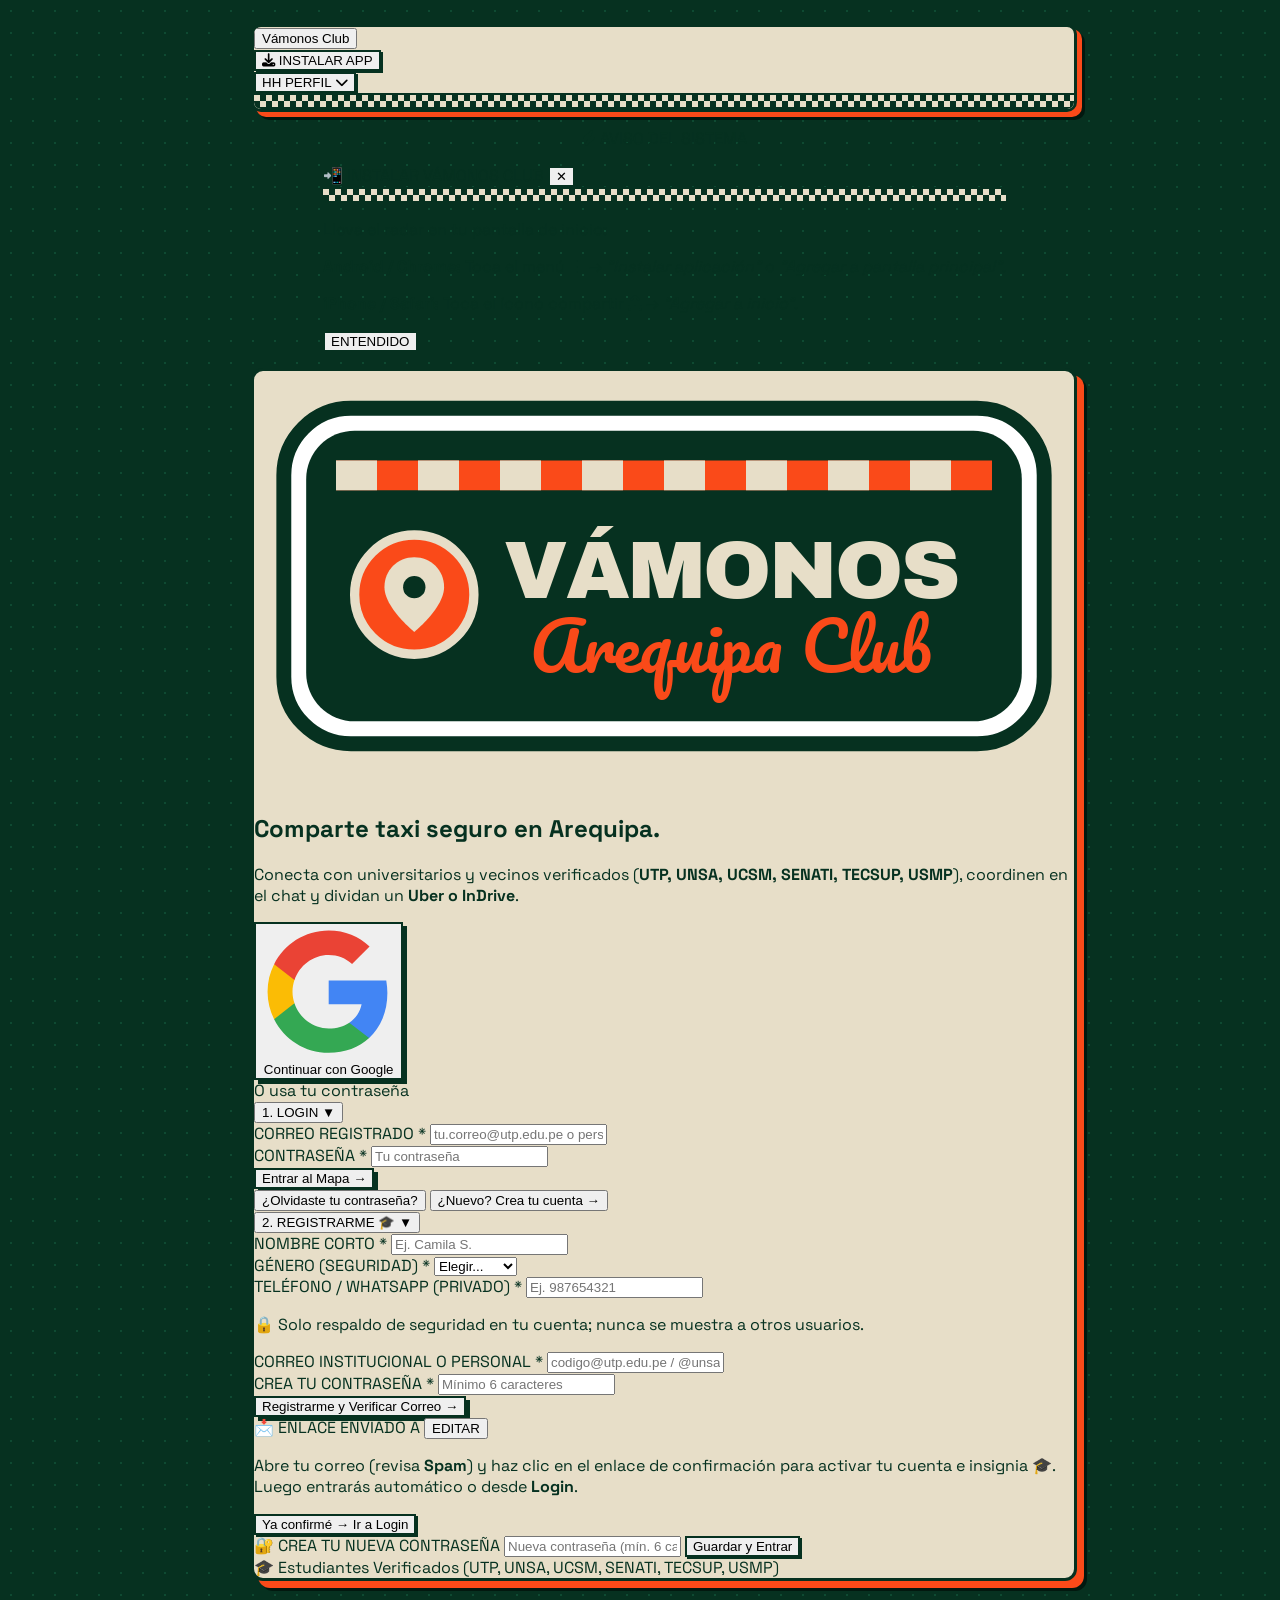
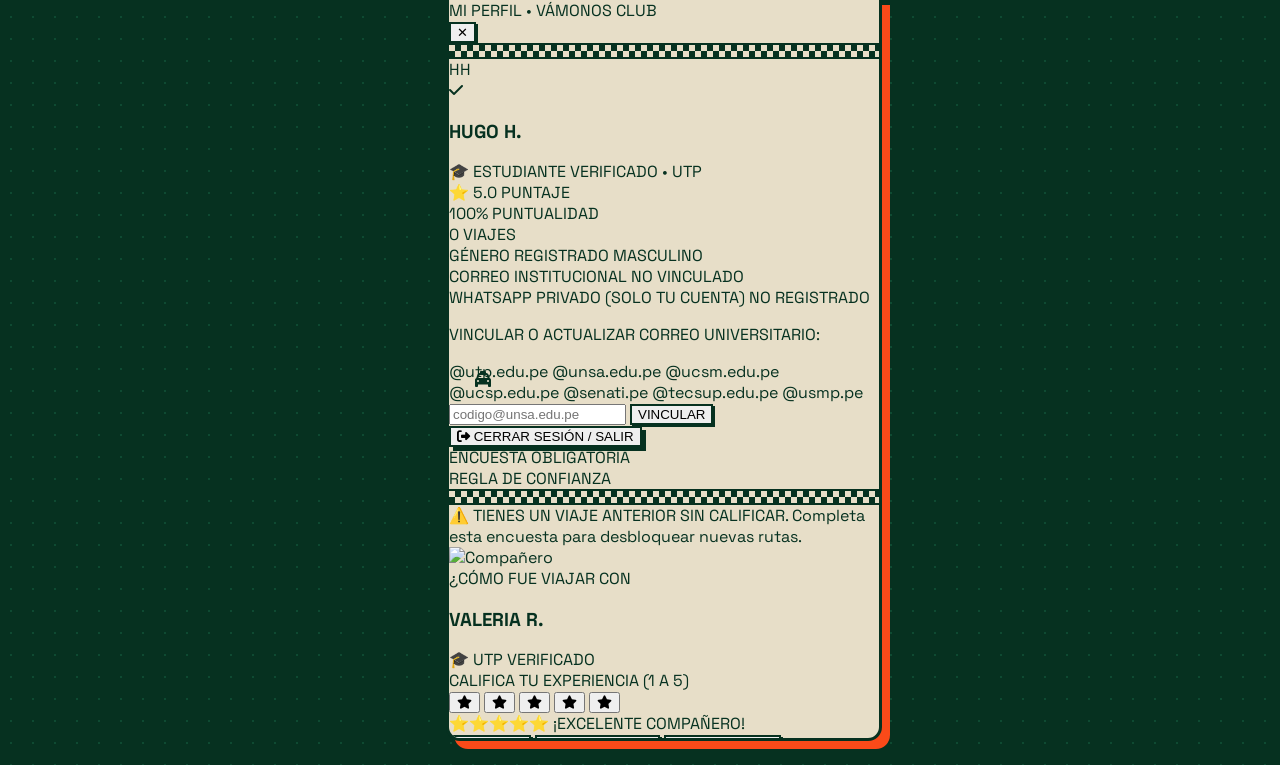
==== index.html @ 25b5f137 "Fix UI: Bloqueo de zoom/rebote en movil tras OAuth y ajuste responsivo a pantalla completa" ====
<!DOCTYPE html>
<html lang="es">

<head>
    <meta charset="UTF-8">
    <meta name="viewport" content="width=device-width, initial-scale=1.0, maximum-scale=1.0, user-scalable=no, shrink-to-fit=no, viewport-fit=cover">
    <meta name="theme-color" content="#063120">
    <meta name="description"
        content="Comparte taxi seguro en Arequipa con estudiantes y vecinos verificados. Sin comisiones.">
    <meta name="apple-mobile-web-app-capable" content="yes">
    <meta name="apple-mobile-web-app-status-bar-style" content="black-translucent">
    <meta name="apple-mobile-web-app-title" content="Vámonos Club">
    <title>VÁMONOS Club | Taxi Compartido en Arequipa</title>

    <link rel="manifest" href="./manifest.webmanifest">
    <link rel="icon" type="image/svg+xml" href="./assets/icons/favicon.svg">
    <link rel="apple-touch-icon" href="./assets/icons/apple-touch-icon.png">

    <!-- Tailwind CSS + Configuración SUPClub -->
    <script src="https://cdn.tailwindcss.com"></script>
    <script src="./src/config/tailwind.config.js"></script>

    <!-- Leaflet CSS & JS para Mapas Interactivos de Arequipa -->
    <link rel="stylesheet" href="https://unpkg.com/leaflet@1.9.4/dist/leaflet.css"
        integrity="sha256-p4NxAoJBhIIN+hmNHrzRCf9tD/miZyoHS5obTRR9BMY=" crossorigin="">
    <script src="https://unpkg.com/leaflet@1.9.4/dist/leaflet.js"
        integrity="sha256-20nQCchB9co0qIjJZRGuk2/Z9VM+kNiyxNV1lvTlZBo=" crossorigin=""></script>

    <!-- FontAwesome -->
    <link rel="stylesheet" href="https://cdnjs.cloudflare.com/ajax/libs/font-awesome/6.5.1/css/all.min.css">

    <!-- Google Fonts: Archivo Black (Display), Pacifico (Retro Script), Space Grotesk (Clean UI) -->
    <link rel="preconnect" href="https://fonts.googleapis.com">
    <link rel="preconnect" href="https://fonts.gstatic.com" crossorigin>
    <link
        href="https://fonts.googleapis.com/css2?family=Archivo+Black&family=Pacifico&family=Space+Grotesk:wght@500;600;700&display=swap"
        rel="stylesheet">

    <!-- Estilos Modulares SUPClub -->
    <link rel="stylesheet" href="./src/styles/main.css">
</head>

<body>

    <div class="workspace-wrapper">

        <!-- ===================================================================== -->
        <!-- BARRA SUPERIOR ESTILO VENTANA (3 PUNTOS + TÍTULO VÁMONOS CLUB)         -->
        <!-- ===================================================================== -->
        <header id="global-topbar" class="window-topbar shrink-0">
            <div class="topbar-inner px-3 py-2 sm:px-4 sm:py-2.5 flex items-center justify-between gap-2">
                <div class="flex items-center gap-2 sm:gap-3 shrink-0">
                    <div class="window-dots flex items-center gap-1 sm:gap-1.5" aria-hidden="true">
                        <span
                            class="w-3 h-3 sm:w-3.5 sm:h-3.5 rounded-full bg-sup-orange border-2 border-sup-green"></span>
                        <span
                            class="w-3 h-3 sm:w-3.5 sm:h-3.5 rounded-full bg-sup-yellow border-2 border-sup-green"></span>
                        <span
                            class="w-3 h-3 sm:w-3.5 sm:h-3.5 rounded-full bg-[#1E7A50] border-2 border-sup-green"></span>
                    </div>
                    <button type="button" id="topbar-brand-btn"
                        class="flex items-baseline gap-1 text-left focus:outline-none group" title="Volver al inicio">
                        <span
                            class="brand-wordmark font-display text-lg sm:text-2xl tracking-tight text-sup-green uppercase group-hover:text-sup-orange transition-colors">Vámonos</span>
                        <span
                            class="brand-script font-script text-base sm:text-xl text-sup-orange -rotate-3 transform inline-block">Club</span>
                    </button>
                </div>

                <div class="flex items-center gap-1.5 min-w-0">
                    <button type="button" id="btn-install-pwa"
                        class="hidden btn-brutal-sm bg-sup-yellow hover:bg-sup-orange hover:text-white text-sup-green px-2.5 py-1.5 rounded-full items-center gap-1 text-[10px] font-bold uppercase tracking-wider shrink-0">
                        <i class="fa-solid fa-download text-[10px]"></i>
                        <span>INSTALAR APP</span>
                    </button>

                    <div id="active-user-controls" class="hidden items-center justify-end min-w-0">
                        <button type="button" id="topbar-profile-btn"
                            class="btn-brutal-sm bg-white hover:bg-sup-orange hover:text-white px-3 py-1.5 rounded-full flex items-center gap-2 text-xs font-bold uppercase tracking-tight transition-colors group">
                            <span id="header-avatar-initials"
                                class="w-5 h-5 rounded-full bg-sup-green text-sup-cream group-hover:bg-white group-hover:text-sup-green text-[9px] font-display flex items-center justify-center shrink-0">
                                HH
                            </span>
                            <span class="tracking-wider">PERFIL</span>
                            <i class="fa-solid fa-chevron-down text-[9px] opacity-75"></i>
                        </button>
                    </div>
                </div>
            </div>
            <div class="checkerboard-strip"></div>
        </header>

        <!-- NOTIFICACIÓN TOAST GLOBAL -->
        <div id="toast-banner"
            class="hidden fixed top-5 left-1/2 -translate-x-1/2 z-[1400] bg-sup-green text-sup-cream border-2 border-sup-orange shadow-hard-orange px-4 py-2.5 rounded-md flex items-center gap-2.5 text-xs font-bold uppercase tracking-wide max-w-[92vw]">
            <i id="toast-icon" class="fa-solid fa-bolt text-sup-orange text-sm"></i>
            <span id="toast-message">AVISO DEL SISTEMA</span>
        </div>

        <!-- MODAL DE INSTALACIÓN PWA MANUAL (iOS / NAVEGADORES SIN PROMPT) -->
        <div id="pwa-install-modal"
            class="hidden fixed inset-0 z-[1300] bg-sup-green/80 backdrop-blur-[2px] flex items-center justify-center p-4">
            <div
                class="bg-sup-cream border-[3px] border-sup-green shadow-hard-lg w-full max-w-sm rounded-xl overflow-hidden animate-pop">
                <div class="px-4 py-2.5 bg-sup-cream flex items-center justify-between">
                    <span class="font-display text-xs uppercase text-sup-green">📲 INSTALAR VÁMONOS CLUB</span>
                    <button type="button" data-action="close-pwa-modal"
                        class="btn-brutal-sm bg-white text-sup-green w-7 h-7 rounded-md font-bold text-xs flex items-center justify-center">✕</button>
                </div>
                <div class="checkerboard-strip"></div>
                <div class="p-4 space-y-2.5 text-xs font-medium text-sup-green">
                    <p class="font-bold uppercase text-[11px]">Lleva el radar en tu pantalla de inicio:</p>
                    <div class="bg-white border-2 border-sup-green rounded-md p-2.5 space-y-1">
                        <p><strong>Android / Chrome:</strong> Toca el menú ⋮ → <em>"Instalar aplicación"</em> o
                            <em>"Agregar a pantalla principal"</em>.
                        </p>
                        <p><strong>iPhone / Safari:</strong> Toca el ícono compartir <i
                                class="fa-solid fa-arrow-up-from-bracket"></i> → <em>"Agregar a inicio"</em>.</p>
                    </div>
                    <button type="button" data-action="close-pwa-modal"
                        class="btn-brutal w-full bg-sup-orange text-white font-display text-xs uppercase py-2.5 rounded-md">ENTENDIDO</button>
                </div>
            </div>
        </div>

        <!-- ===================================================================== -->
        <!-- PANTALLA 0: LANDING PAGE CENTRAL                                      -->
        <!-- ===================================================================== -->
        <section id="screen-0"
            class="landing-shell px-4 py-4 sm:px-8 sm:py-6 flex flex-col items-center text-center animate-pop">

            <div class="my-2 sm:my-3 relative group select-none flex justify-center">
                <svg viewBox="0 0 220 112"
                    class="w-56 sm:w-72 md:w-80 max-w-[92vw] h-auto drop-shadow-[5px_5px_0px_#063120] sm:drop-shadow-[7px_7px_0px_#063120] transform -rotate-1 group-hover:rotate-0 transition-transform duration-200"
                    aria-label="Logo Vámonos Club Arequipa">
                    <rect x="8" y="10" width="204" height="90" rx="18" fill="#FFFFFF" stroke="#063120"
                        stroke-width="4" />
                    <rect x="14" y="16" width="192" height="78" rx="13" fill="#063120" />
                    <path d="M22 24 H198 V32 H22 Z" fill="#FA4A19" />
                    <rect x="22" y="24" width="11" height="8" fill="#E7DEC8" />
                    <rect x="44" y="24" width="11" height="8" fill="#E7DEC8" />
                    <rect x="66" y="24" width="11" height="8" fill="#E7DEC8" />
                    <rect x="88" y="24" width="11" height="8" fill="#E7DEC8" />
                    <rect x="110" y="24" width="11" height="8" fill="#E7DEC8" />
                    <rect x="132" y="24" width="11" height="8" fill="#E7DEC8" />
                    <rect x="154" y="24" width="11" height="8" fill="#E7DEC8" />
                    <rect x="176" y="24" width="11" height="8" fill="#E7DEC8" />
                    <circle cx="43" cy="60" r="16" fill="#FA4A19" stroke="#E7DEC8" stroke-width="2.5" />
                    <path
                        d="M43 50 C38.5 50 35 53.5 35 58 C35 63.5 43 70 43 70 C43 70 51 63.5 51 58 C51 53.5 47.5 50 43 50 Z"
                        fill="#E7DEC8" />
                    <circle cx="43" cy="58" r="3" fill="#063120" />
                    <text x="128" y="61" text-anchor="middle" fill="#E7DEC8" font-family="'Archivo Black', sans-serif"
                        font-size="22" letter-spacing="-0.5">VÁMONOS</text>
                    <text x="128" y="81" text-anchor="middle" fill="#FA4A19" font-family="'Pacifico', cursive"
                        font-size="18">Arequipa Club</text>
                </svg>
            </div>

            <div class="max-w-xl mx-auto my-1 text-center">
                <h1
                    class="font-display text-2xl sm:text-4xl md:text-[2.5rem] text-sup-green leading-[1.08] tracking-tight text-center">
                    Comparte taxi seguro en <span class="text-sup-orange">Arequipa.</span>
                </h1>

                <p
                    class="text-[11px] sm:text-xs font-medium text-sup-green/85 max-w-md mx-auto mt-1 sm:mt-1.5 leading-snug text-center">
                    Conecta con universitarios y vecinos verificados (<strong>UTP, UNSA, UCSM, SENATI, TECSUP,
                        USMP</strong>), coordinen en el chat y dividan un <strong>Uber o InDrive</strong>.
                </p>
            </div>

            <div class="w-full max-w-md mt-2.5 sm:mt-3.5 space-y-2.5">
                <!-- BOTÓN PRINCIPAL: CONTINUAR CON GOOGLE O CORREO INSTITUCIONAL -->
                <button type="button" id="google-auth-btn"
                    class="btn-brutal w-full bg-white hover:bg-sup-creamDark text-sup-green font-display text-xs sm:text-sm uppercase tracking-wide py-3 px-4 rounded-2xl flex items-center justify-center gap-2.5 transition-colors shadow-hard border-2 border-sup-green">
                    <svg class="w-4 h-4 shrink-0" viewBox="0 0 24 24" aria-hidden="true">
                        <path fill="#4285F4"
                            d="M22.56 12.25c0-.78-.07-1.53-.2-2.25H12v4.26h5.92c-.26 1.37-1.04 2.53-2.21 3.31v2.77h3.57c2.08-1.92 3.28-4.74 3.28-8.09z" />
                        <path fill="#34A853"
                            d="M12 23c2.97 0 5.46-.98 7.28-2.66l-3.57-2.77c-.98.66-2.23 1.06-3.71 1.06-2.86 0-5.29-1.93-6.16-4.53H2.18v2.84C3.99 20.53 7.7 23 12 23z" />
                        <path fill="#FBBC05"
                            d="M5.84 14.09c-.22-.66-.35-1.36-.35-2.09s.13-1.43.35-2.09V7.06H2.18C1.43 8.55 1 10.22 1 12s.43 3.45 1.18 4.94l2.85-2.22.81-.63z" />
                        <path fill="#EA4335"
                            d="M12 5.38c1.62 0 3.06.56 4.21 1.64l3.15-3.15C17.45 2.09 14.97 1 12 1 7.7 1 3.99 3.47 2.18 7.06l3.66 2.84c.87-2.6 3.3-4.52 6.16-4.52z" />
                    </svg>
                    <span>Continuar con Google</span>
                </button>

                <div class="relative flex items-center justify-center my-1 select-none">
                    <div class="border-t-2 border-sup-green/20 w-full"></div>
                    <span
                        class="bg-sup-cream px-2 text-[10px] font-bold text-sup-green/70 uppercase tracking-widest shrink-0">O
                        usa tu contraseña</span>
                    <div class="border-t-2 border-sup-green/20 w-full"></div>
                </div>

                <!-- ACORDEÓN ITEM 1: LOGIN -->
                <div
                    class="w-full border-2 border-sup-green rounded-2xl bg-white shadow-hard-sm overflow-hidden transition-all text-left">
                    <button type="button" id="tab-login-btn"
                        class="w-full bg-sup-green hover:bg-[#0a462e] text-white font-display text-xs sm:text-sm uppercase tracking-wider py-3 px-5 relative flex items-center justify-center transition-colors">
                        <span class="font-display font-bold tracking-wide">1. LOGIN</span>
                        <span id="login-chevron"
                            class="absolute right-4 text-xs font-black text-white transition-transform duration-200">▼</span>
                    </button>
                    <!-- FORMULARIO LOGIN -->
                    <form id="auth-login-box"
                        class="hidden border-t-2 border-sup-green bg-sup-cream/30 p-3 sm:p-3.5 text-left space-y-2 animate-pop"
                        novalidate>
                        <div>
                            <label for="login-email"
                                class="block text-[9px] font-bold uppercase tracking-wider text-sup-green mb-0.5">CORREO
                                REGISTRADO *</label>
                            <input type="email" id="login-email" autocomplete="email"
                                placeholder="tu.correo@utp.edu.pe o personal"
                                class="w-full bg-white border-2 border-sup-green rounded-lg px-3 py-1.5 text-xs font-bold text-sup-green placeholder-sup-green/45 focus:outline-none focus:ring-2 focus:ring-sup-orange">
                            <div id="login-domain-feedback" class="hidden mt-1"></div>
                        </div>
                        <div>
                            <label for="login-password"
                                class="block text-[9px] font-bold uppercase tracking-wider text-sup-green mb-0.5">CONTRASEÑA
                                *</label>
                            <input type="password" id="login-password" autocomplete="current-password"
                                placeholder="Tu contraseña"
                                class="w-full bg-white border-2 border-sup-green rounded-lg px-3 py-1.5 text-xs font-bold text-sup-green placeholder-sup-green/45 focus:outline-none focus:ring-2 focus:ring-sup-orange">
                        </div>
                        <button type="submit" id="login-submit-btn"
                            class="btn-brutal w-full bg-sup-orange hover:bg-sup-orangeHover text-white font-display text-xs sm:text-sm uppercase tracking-wide py-2.5 px-4 rounded-full flex items-center justify-center gap-1.5">
                            <span>Entrar al Mapa</span>
                            <span>→</span>
                        </button>
                        <div class="flex items-center justify-between pt-0.5 text-[10px] font-bold">
                            <button type="button" id="forgot-password-btn"
                                class="text-sup-green/75 hover:text-sup-orange underline">¿Olvidaste tu
                                contraseña?</button>
                            <button type="button" id="switch-to-register-btn"
                                class="text-sup-green hover:text-sup-orange underline">¿Nuevo? Crea tu cuenta →</button>
                        </div>
                    </form>
                </div>

                <!-- ACORDEÓN ITEM 2: REGISTRO -->
                <div
                    class="w-full border-2 border-sup-green rounded-2xl bg-white shadow-hard-sm overflow-hidden transition-all text-left">
                    <button type="button" id="tab-register-btn"
                        class="w-full bg-white hover:bg-sup-creamDark text-sup-green font-display text-xs sm:text-sm uppercase tracking-wider py-3 px-5 relative flex items-center justify-center transition-colors">
                        <span class="font-display font-bold tracking-wide">2. REGISTRARME 🎓</span>
                        <span id="register-chevron"
                            class="absolute right-4 text-xs font-black text-sup-green transition-transform duration-200">▼</span>
                    </button>
                    <!-- FORMULARIO REGISTRO -->
                    <form id="auth-register-box"
                        class="hidden border-t-2 border-sup-green bg-sup-cream/30 p-3 sm:p-3.5 text-left space-y-2 animate-pop"
                        novalidate>
                        <div class="grid grid-cols-1 sm:grid-cols-2 gap-2">
                            <div>
                                <label for="reg-name"
                                    class="block text-[9px] font-bold uppercase tracking-wider text-sup-green mb-0.5">NOMBRE
                                    CORTO *</label>
                                <input type="text" id="reg-name" autocomplete="name" placeholder="Ej. Camila S."
                                    class="w-full bg-white border-2 border-sup-green rounded-lg px-2.5 py-1.5 text-xs font-bold text-sup-green focus:outline-none">
                            </div>
                            <div>
                                <label for="reg-gender"
                                    class="block text-[9px] font-bold uppercase tracking-wider text-sup-green mb-0.5">GÉNERO
                                    (SEGURIDAD) *</label>
                                <select id="reg-gender"
                                    class="w-full bg-white border-2 border-sup-green rounded-lg px-2 py-1.5 text-xs font-bold text-sup-green focus:outline-none">
                                    <option value="" selected disabled>Elegir...</option>
                                    <option value="F">Femenino</option>
                                    <option value="M">Masculino</option>
                                </select>
                            </div>
                        </div>
                        <div>
                            <label for="reg-phone"
                                class="block text-[9px] font-bold uppercase tracking-wider text-sup-green mb-0.5">TELÉFONO
                                /
                                WHATSAPP (PRIVADO) *</label>
                            <input type="tel" id="reg-phone" inputmode="numeric" maxlength="12" autocomplete="tel"
                                placeholder="Ej. 987654321"
                                class="w-full bg-white border-2 border-sup-green rounded-lg px-2.5 py-1.5 text-xs font-bold text-sup-green focus:outline-none">
                            <p class="text-[9px] font-medium text-sup-green/70 mt-0.5">🔒 Solo respaldo de seguridad en
                                tu
                                cuenta; nunca se muestra a otros usuarios.</p>
                        </div>
                        <div>
                            <label for="reg-email"
                                class="block text-[9px] font-bold uppercase tracking-wider text-sup-green mb-0.5">CORREO
                                INSTITUCIONAL O PERSONAL *</label>
                            <input type="email" id="reg-email" autocomplete="email"
                                placeholder="codigo@utp.edu.pe / @unsa.edu.pe / @senati.pe..."
                                class="w-full bg-white border-2 border-sup-green rounded-lg px-2.5 py-1.5 text-xs font-bold text-sup-green focus:outline-none">
                            <div id="reg-domain-feedback" class="hidden mt-1"></div>
                        </div>
                        <div>
                            <label for="reg-password"
                                class="block text-[9px] font-bold uppercase tracking-wider text-sup-green mb-0.5">CREA
                                TU
                                CONTRASEÑA *</label>
                            <input type="password" id="reg-password" minlength="6" autocomplete="new-password"
                                placeholder="Mínimo 6 caracteres"
                                class="w-full bg-white border-2 border-sup-green rounded-lg px-2.5 py-1.5 text-xs font-bold text-sup-green focus:outline-none">
                        </div>
                        <button type="submit" id="register-submit-btn"
                            class="btn-brutal w-full bg-sup-orange hover:bg-sup-orangeHover text-white font-display text-xs sm:text-sm uppercase tracking-wide py-2.5 px-4 rounded-full flex items-center justify-center gap-1.5">
                            <span>Registrarme y Verificar Correo</span>
                            <span>→</span>
                        </button>
                    </form>
                </div>

                <!-- PASO 2: CONFIRMACIÓN POR ENLACE AL CORREO -->
                <div id="email-confirmation-box"
                    class="hidden bg-white border-2 border-sup-green shadow-hard-sm rounded-2xl p-3.5 text-left space-y-2 animate-pop">
                    <div class="flex items-center justify-between gap-2">
                        <span class="text-[10px] font-bold uppercase text-sup-green">📩 ENLACE ENVIADO A <span
                                id="confirm-target-email" class="text-sup-orange"></span></span>
                        <button type="button" id="change-email-btn"
                            class="text-[10px] font-bold uppercase underline text-sup-green/75 hover:text-sup-orange">EDITAR</button>
                    </div>
                    <p class="text-[11px] font-semibold text-sup-green/85 leading-snug">
                        Abre tu correo (revisa <strong>Spam</strong>) y haz clic en el enlace de confirmación para
                        activar tu cuenta e insignia 🎓. Luego entrarás automático o desde <strong>Login</strong>.
                    </p>
                    <button type="button" id="back-to-login-btn"
                        class="btn-brutal-sm w-full bg-sup-green hover:bg-sup-greenLight text-sup-cream font-display text-xs uppercase py-2 rounded-lg">
                        Ya confirmé → Ir a Login
                    </button>
                </div>

                <!-- RECUPERACIÓN DE CONTRASEÑA (TRAS HACER CLIC EN ENLACE DEL CORREO) -->
                <form id="password-recovery-box"
                    class="hidden bg-white border-2 border-sup-green shadow-hard-sm rounded-2xl p-3.5 text-left space-y-2 animate-pop"
                    novalidate>
                    <span class="block text-[10px] font-bold uppercase text-sup-green">🔐 CREA TU NUEVA
                        CONTRASEÑA</span>
                    <input type="password" id="new-password-input" minlength="6" autocomplete="new-password"
                        placeholder="Nueva contraseña (mín. 6 caracteres)"
                        class="w-full bg-sup-cream border-2 border-sup-green rounded-lg px-3 py-1.5 text-xs font-bold text-sup-green focus:outline-none focus:bg-white">
                    <button type="submit" id="save-new-password-btn"
                        class="btn-brutal-sm w-full bg-sup-orange hover:bg-sup-orangeHover text-white font-display text-xs uppercase py-2 rounded-lg">
                        Guardar y Entrar
                    </button>
                </form>
            </div>

            <!-- BANNER DINÁMICO DE FRASES EN MOVIMIENTO (DERECHA A IZQUIERDA CON PAUSA DE 3s) -->
            <div class="w-full max-w-xl border-t-2 border-sup-green/20 mt-4 pt-3">
                <div id="landing-phrase-banner"
                    class="w-full bg-white border-2 border-sup-green shadow-hard-sm rounded-xl sm:rounded-2xl py-2.5 px-4 overflow-hidden relative min-h-[46px] flex items-center justify-center">
                    <div id="phrase-slide-container"
                        class="w-full flex items-center justify-center text-center transition-all duration-500 ease-in-out transform">
                        <span
                            class="flex items-center justify-center gap-2 text-[11px] sm:text-xs font-bold text-sup-green leading-snug">
                            <span
                                class="w-2.5 h-2.5 rounded-full bg-sup-orange border border-sup-green shrink-0"></span>
                            <span>🎓 Estudiantes Verificados (UTP, UNSA, UCSM, SENATI, TECSUP, USMP)</span>
                        </span>
                    </div>
                </div>
                <!-- Puntos indicadores de rotación -->
                <div id="banner-dots" class="flex justify-center items-center gap-1.5 mt-2">
                    <span
                        class="w-2 h-2 rounded-full border border-sup-green bg-sup-orange transition-all duration-300"></span>
                    <span
                        class="w-2 h-2 rounded-full border border-sup-green bg-sup-creamDark transition-all duration-300"></span>
                    <span
                        class="w-2 h-2 rounded-full border border-sup-green bg-sup-creamDark transition-all duration-300"></span>
                </div>
            </div>
        </section>

        <!-- ===================================================================== -->
        <!-- CONTENEDOR DE LA APLICACIÓN INTERACTIVA (PANTALLAS 1 A 4)             -->
        <!-- ===================================================================== -->
        <div class="app-shell hidden" id="app-container">

            <!-- MODAL 1: PERFIL -->
            <div id="profile-modal"
                class="hidden absolute inset-0 z-[1200] bg-sup-green/80 backdrop-blur-[2px] flex items-center justify-center p-3.5 sm:p-4">
                <div
                    class="bg-sup-cream border-[3px] border-sup-green shadow-hard-lg w-full max-w-sm rounded-xl overflow-hidden animate-pop">
                    <div class="px-4 py-2.5 bg-sup-cream flex items-center justify-between">
                        <div class="flex items-center gap-2">
                            <span class="w-2.5 h-2.5 rounded-full bg-sup-orange border border-sup-green"></span>
                            <span class="font-display text-xs uppercase tracking-wider text-sup-green">MI PERFIL •
                                VÁMONOS CLUB</span>
                        </div>
                        <button type="button" id="close-profile-modal-btn"
                            class="btn-brutal-sm bg-white hover:bg-sup-orange hover:text-white text-sup-green w-7 h-7 rounded-md font-bold text-xs flex items-center justify-center"
                            aria-label="Cerrar perfil">✕</button>
                    </div>
                    <div class="checkerboard-strip"></div>

                    <div class="p-4 space-y-3.5 max-h-[75dvh] overflow-y-auto no-scrollbar">
                        <div
                            class="bg-sup-green text-sup-cream p-3.5 rounded-lg border-2 border-sup-green shadow-hard-sm space-y-3">
                            <div class="flex items-center gap-3">
                                <div class="relative shrink-0">
                                    <div id="modal-avatar-initials"
                                        class="w-12 h-12 rounded-lg bg-sup-orange text-white font-display text-lg flex items-center justify-center border-2 border-sup-cream">
                                        HH
                                    </div>
                                    <span
                                        class="absolute -bottom-1 -right-1 w-5 h-5 rounded-full bg-[#1E7A50] text-white border-2 border-sup-green flex items-center justify-center text-[9px]"
                                        title="Identidad Verificada">
                                        <i class="fa-solid fa-check"></i>
                                    </span>
                                </div>
                                <div class="min-w-0 flex-1">
                                    <h3 id="modal-user-name"
                                        class="font-display text-base uppercase text-white truncate">HUGO H.</h3>
                                    <span id="modal-user-badge"
                                        class="inline-block bg-sup-cream text-sup-green text-[10px] font-bold uppercase px-2 py-0.5 rounded-sm mt-1">
                                        🎓 ESTUDIANTE VERIFICADO • UTP
                                    </span>
                                </div>
                            </div>

                            <div class="grid grid-cols-3 gap-2 pt-2.5 border-t border-sup-cream/20 text-center">
                                <div>
                                    <span id="modal-stat-rating" class="block font-display text-sm text-sup-orange">⭐
                                        5.0</span>
                                    <span class="text-[9px] font-bold uppercase text-sup-cream/80">PUNTAJE</span>
                                </div>
                                <div>
                                    <span id="modal-stat-punctuality"
                                        class="block font-display text-sm text-white">100%</span>
                                    <span class="text-[9px] font-bold uppercase text-sup-cream/80">PUNTUALIDAD</span>
                                </div>
                                <div>
                                    <span id="modal-stat-trips" class="block font-display text-sm text-white">0</span>
                                    <span class="text-[9px] font-bold uppercase text-sup-cream/80">VIAJES</span>
                                </div>
                            </div>
                        </div>

                        <div class="grid grid-cols-2 gap-2">
                            <div class="bg-white border-2 border-sup-green rounded-md p-2.5">
                                <span
                                    class="block text-[9px] font-bold uppercase tracking-wider text-sup-green/65">GÉNERO
                                    REGISTRADO</span>
                                <span id="modal-user-gender"
                                    class="block text-xs font-bold uppercase text-sup-green mt-0.5">MASCULINO</span>
                            </div>
                            <div class="bg-white border-2 border-sup-green rounded-md p-2.5 min-w-0">
                                <span
                                    class="block text-[9px] font-bold uppercase tracking-wider text-sup-green/65">CORREO
                                    INSTITUCIONAL</span>
                                <span id="modal-user-email"
                                    class="block text-xs font-bold text-sup-green truncate mt-0.5">NO VINCULADO</span>
                            </div>
                        </div>

                        <div
                            class="bg-white border-2 border-sup-green rounded-md p-2.5 flex items-center justify-between gap-2">
                            <span class="text-[9px] font-bold uppercase tracking-wider text-sup-green/65">WHATSAPP
                                PRIVADO (SOLO TU CUENTA)</span>
                            <span id="modal-user-phone" class="text-xs font-bold text-sup-green">NO REGISTRADO</span>
                        </div>

                        <div class="bg-white border-2 border-sup-green p-3 rounded-md space-y-2">
                            <p class="text-[10px] font-bold uppercase tracking-wide text-sup-green">VINCULAR O
                                ACTUALIZAR CORREO UNIVERSITARIO:</p>
                            <div class="flex flex-wrap gap-1">
                                <span
                                    class="text-[9px] font-bold bg-sup-cream border border-sup-green px-1.5 py-0.5 rounded-[2px]">@utp.edu.pe</span>
                                <span
                                    class="text-[9px] font-bold bg-sup-cream border border-sup-green px-1.5 py-0.5 rounded-[2px]">@unsa.edu.pe</span>
                                <span
                                    class="text-[9px] font-bold bg-sup-cream border border-sup-green px-1.5 py-0.5 rounded-[2px]">@ucsm.edu.pe</span>
                                <span
                                    class="text-[9px] font-bold bg-sup-cream border border-sup-green px-1.5 py-0.5 rounded-[2px]">@ucsp.edu.pe</span>
                                <span
                                    class="text-[9px] font-bold bg-sup-cream border border-sup-green px-1.5 py-0.5 rounded-[2px]">@senati.pe</span>
                                <span
                                    class="text-[9px] font-bold bg-sup-cream border border-sup-green px-1.5 py-0.5 rounded-[2px]">@tecsup.edu.pe</span>
                                <span
                                    class="text-[9px] font-bold bg-sup-cream border border-sup-green px-1.5 py-0.5 rounded-[2px]">@usmp.pe</span>
                            </div>
                            <div class="flex gap-1.5 pt-0.5">
                                <input type="email" id="demo-uni-email" placeholder="codigo@unsa.edu.pe"
                                    class="flex-1 bg-sup-cream border-2 border-sup-green rounded-sm px-2.5 py-1.5 text-xs font-bold text-sup-green focus:outline-none focus:bg-white">
                                <button type="button" id="verify-uni-btn"
                                    class="btn-brutal-sm bg-sup-green text-sup-cream hover:bg-sup-orange hover:text-white text-[10px] font-bold uppercase px-3 py-1.5 rounded-sm">VINCULAR</button>
                            </div>
                        </div>

                        <div class="pt-1 border-t-2 border-sup-green/20">
                            <button type="button" id="logout-profile-btn"
                                class="btn-brutal w-full bg-sup-orange hover:bg-sup-orangeHover text-white font-display text-xs uppercase tracking-wider py-3 rounded-md flex items-center justify-center gap-2">
                                <i class="fa-solid fa-right-from-bracket"></i>
                                <span>CERRAR SESIÓN / SALIR</span>
                            </button>
                        </div>
                    </div>
                </div>
            </div>

            <!-- MODAL 2: ENCUESTA POST-VIAJE -->
            <div id="rating-modal"
                class="hidden absolute inset-0 z-[1200] bg-sup-green/85 backdrop-blur-[2px] flex items-center justify-center p-3.5 sm:p-4">
                <div
                    class="bg-sup-cream border-[3px] border-sup-green shadow-hard-lg w-full max-w-sm rounded-xl overflow-hidden animate-pop">
                    <div class="px-4 py-2.5 bg-sup-green text-sup-cream flex items-center justify-between">
                        <div class="flex items-center gap-2">
                            <span
                                class="w-2.5 h-2.5 rounded-full bg-sup-orange border border-sup-cream animate-ping"></span>
                            <span class="font-display text-xs uppercase tracking-wider text-sup-orange">ENCUESTA
                                OBLIGATORIA</span>
                        </div>
                        <span
                            class="text-[9px] font-bold uppercase bg-sup-orange/20 border border-sup-orange text-sup-cream px-1.5 py-0.5 rounded-[2px]">REGLA
                            DE CONFIANZA</span>
                    </div>
                    <div class="checkerboard-strip"></div>

                    <div class="p-4 space-y-3.5">
                        <div id="pending-survey-alert"
                            class="hidden bg-sup-yellow/25 border-2 border-sup-green rounded-md px-2.5 py-1.5 text-[10px] font-bold text-sup-green leading-snug">
                            ⚠️ TIENES UN VIAJE ANTERIOR SIN CALIFICAR. Completa esta encuesta para desbloquear nuevas
                            rutas.
                        </div>

                        <div
                            class="flex items-center gap-3 bg-white border-2 border-sup-green shadow-hard-sm p-2.5 rounded-lg">
                            <img id="rating-partner-avatar" src="" alt="Compañero"
                                class="w-12 h-12 rounded-md object-cover border-2 border-sup-green shrink-0">
                            <div class="min-w-0 flex-1">
                                <span
                                    class="block text-[9px] font-bold uppercase tracking-wider text-sup-green/65">¿CÓMO
                                    FUE VIAJAR CON</span>
                                <h3 id="rating-partner-name"
                                    class="font-display text-base uppercase text-sup-green truncate">VALERIA R.</h3>
                                <span id="rating-partner-uni"
                                    class="inline-block bg-sup-cream border border-sup-green text-sup-green text-[9px] font-bold uppercase px-1.5 py-0.5 rounded-[2px] mt-0.5">🎓
                                    UTP VERIFICADO</span>
                            </div>
                        </div>

                        <div class="bg-white border-2 border-sup-green rounded-lg p-3 text-center space-y-1.5">
                            <span class="block text-[10px] font-bold uppercase tracking-wider text-sup-green">CALIFICA
                                TU EXPERIENCIA (1 A 5)</span>
                            <div id="star-rating-group" class="flex items-center justify-center gap-2 py-1">
                                <button type="button" data-star="1"
                                    class="star-btn w-10 h-10 rounded-md border-2 border-sup-green bg-sup-orange text-white font-display text-base shadow-hard-sm transition-transform active:translate-y-0.5"
                                    aria-label="1 estrella"><i class="fa-solid fa-star"></i></button>
                                <button type="button" data-star="2"
                                    class="star-btn w-10 h-10 rounded-md border-2 border-sup-green bg-sup-orange text-white font-display text-base shadow-hard-sm transition-transform active:translate-y-0.5"
                                    aria-label="2 estrellas"><i class="fa-solid fa-star"></i></button>
                                <button type="button" data-star="3"
                                    class="star-btn w-10 h-10 rounded-md border-2 border-sup-green bg-sup-orange text-white font-display text-base shadow-hard-sm transition-transform active:translate-y-0.5"
                                    aria-label="3 estrellas"><i class="fa-solid fa-star"></i></button>
                                <button type="button" data-star="4"
                                    class="star-btn w-10 h-10 rounded-md border-2 border-sup-green bg-sup-orange text-white font-display text-base shadow-hard-sm transition-transform active:translate-y-0.5"
                                    aria-label="4 estrellas"><i class="fa-solid fa-star"></i></button>
                                <button type="button" data-star="5"
                                    class="star-btn w-10 h-10 rounded-md border-2 border-sup-green bg-sup-orange text-white font-display text-base shadow-hard-sm transition-transform active:translate-y-0.5"
                                    aria-label="5 estrellas"><i class="fa-solid fa-star"></i></button>
                            </div>
                            <span id="rating-star-label"
                                class="inline-block bg-sup-green text-sup-cream text-[10px] font-bold uppercase px-2.5 py-0.5 rounded-full">
                                ⭐⭐⭐⭐⭐ ¡EXCELENTE COMPAÑERO!
                            </span>
                        </div>

                        <div class="flex flex-wrap gap-1.5 justify-center">
                            <button type="button" data-review-tag="Puntual en el punto"
                                class="btn-brutal-sm bg-white hover:bg-sup-creamDark text-sup-green text-[10px] font-bold px-2 py-1 rounded-full">⏱️
                                Puntual</button>
                            <button type="button" data-review-tag="Yapeó rápido su parte"
                                class="btn-brutal-sm bg-white hover:bg-sup-creamDark text-sup-green text-[10px] font-bold px-2 py-1 rounded-full">💸
                                Yapeó al toque</button>
                            <button type="button" data-review-tag="Buena onda y seguro"
                                class="btn-brutal-sm bg-white hover:bg-sup-creamDark text-sup-green text-[10px] font-bold px-2 py-1 rounded-full">🛡️
                                Súper seguro</button>
                        </div>

                        <div>
                            <label for="rating-comment-input"
                                class="block text-[10px] font-bold uppercase tracking-wider text-sup-green mb-1">
                                COMENTARIOS SOBRE TU COMPAÑERO DE VIAJE
                            </label>
                            <textarea id="rating-comment-input" rows="2"
                                placeholder="Ej. Muy puntual en la esquina de Av. Parra y dividimos el InDrive sin problemas..."
                                class="w-full bg-white border-2 border-sup-green shadow-hard-sm rounded-lg p-2.5 text-xs font-medium text-sup-green placeholder-sup-green/45 focus:outline-none focus:ring-2 focus:ring-sup-orange resize-none"></textarea>
                        </div>

                        <button type="button" id="submit-survey-btn"
                            class="btn-brutal w-full bg-sup-orange hover:bg-sup-orangeHover text-white font-display text-xs uppercase tracking-wider py-3 rounded-md flex items-center justify-center gap-2">
                            <span>ENVIAR CALIFICACIÓN Y NUEVO VIAJE</span>
                            <span>→</span>
                        </button>
                    </div>
                </div>
            </div>

            <!-- MODAL 3: SOLICITUD ENVIADA (60S) -->
            <div id="request-pending-modal"
                class="hidden absolute inset-0 z-[1200] bg-sup-green/85 backdrop-blur-[2px] flex items-center justify-center p-3.5 sm:p-4">
                <div
                    class="bg-sup-cream border-[3px] border-sup-green shadow-hard-lg w-full max-w-sm rounded-xl overflow-hidden animate-pop">
                    <div class="px-4 py-2.5 bg-sup-green text-sup-cream flex items-center justify-between">
                        <div class="flex items-center gap-2">
                            <span
                                class="w-2.5 h-2.5 rounded-full bg-sup-orange border border-sup-cream animate-ping"></span>
                            <span class="font-display text-xs uppercase tracking-wider text-sup-orange">SOLICITUD
                                ENVIADA</span>
                        </div>
                        <span id="request-countdown-badge"
                            class="bg-sup-orange text-white font-display text-xs px-2 py-0.5 rounded-sm border border-sup-cream">60s</span>
                    </div>
                    <div class="checkerboard-strip"></div>

                    <div class="p-4 space-y-3.5 text-center">
                        <div class="flex flex-col items-center space-y-2">
                            <div class="relative">
                                <img id="req-partner-avatar" src="" alt="Compañero"
                                    class="w-16 h-16 rounded-xl object-cover border-[3px] border-sup-green shadow-hard-sm">
                                <span
                                    class="absolute -top-2 -right-2 bg-sup-orange text-white border-2 border-sup-green rounded-full w-7 h-7 flex items-center justify-center text-xs shadow-hard-sm animate-bounce">
                                    <i class="fa-solid fa-bell"></i>
                                </span>
                            </div>
                            <div>
                                <span
                                    class="text-[10px] font-bold uppercase tracking-widest text-sup-green/70">NOTIFICACIÓN
                                    ENVIADA A</span>
                                <h3 id="req-partner-name"
                                    class="font-display text-lg uppercase text-sup-green leading-tight">VALERIA R.</h3>
                                <span id="req-partner-uni"
                                    class="inline-block bg-white border border-sup-green text-sup-green text-[10px] font-bold uppercase px-2 py-0.5 rounded-sm mt-1">
                                    🎓 UTP VERIFICADO
                                </span>
                            </div>
                        </div>

                        <div
                            class="bg-sup-green text-sup-cream border-2 border-sup-green shadow-hard-sm rounded-lg p-3 text-left space-y-1">
                            <div
                                class="flex items-center justify-between text-[9px] font-bold uppercase text-sup-orange">
                                <span>📲 ALERTA EN CELULAR DE DESTINO</span>
                                <span>AHORA</span>
                            </div>
                            <p id="req-push-preview" class="text-[11px] font-medium text-sup-cream/95 leading-snug">
                                "Hugo H. (🎓 UTP) quiere compartir taxi contigo hacia Cerro Colorado. Toca para
                                aceptar."
                            </p>
                        </div>

                        <div class="space-y-1">
                            <div class="w-full h-2.5 bg-white border-2 border-sup-green rounded-full overflow-hidden">
                                <div id="req-progress-bar"
                                    class="h-full bg-sup-orange transition-all duration-1000 ease-linear"
                                    style="width: 100%;"></div>
                            </div>
                            <p class="text-[10px] font-bold uppercase text-sup-green/75">
                                Esperando que acepte para abrir la sala de chat...
                            </p>
                        </div>

                        <div id="request-pending-actions" class="grid grid-cols-2 gap-2 pt-1">
                            <button type="button" id="cancel-pending-req-btn"
                                class="btn-brutal-sm bg-white hover:bg-sup-creamDark text-sup-green font-bold text-[10px] uppercase py-2.5 rounded-md">
                                CANCELAR SOLICITUD
                            </button>
                            <button type="button" id="simulate-accept-req-btn"
                                class="btn-brutal bg-sup-orange hover:bg-sup-orangeHover text-white font-display text-[10px] uppercase py-2.5 rounded-md">
                                ⚡ SIMULAR ACEPTACIÓN
                            </button>
                        </div>
                    </div>
                </div>
            </div>

            <!-- MODAL 4: SOLICITUD ENTRANTE EN TIEMPO REAL (PARA QUIEN RECIBE INVITACIÓN) -->
            <div id="incoming-request-modal"
                class="hidden absolute inset-0 z-[1200] bg-sup-green/85 backdrop-blur-[2px] flex items-center justify-center p-3.5 sm:p-4">
                <div
                    class="bg-sup-cream border-[3px] border-sup-green shadow-hard-lg w-full max-w-sm rounded-xl overflow-hidden animate-pop">
                    <div class="px-4 py-2.5 bg-sup-orange text-white flex items-center justify-between">
                        <div class="flex items-center gap-2">
                            <span class="w-2.5 h-2.5 rounded-full bg-white animate-ping"></span>
                            <span class="font-display text-xs uppercase tracking-wider">¡ALGUIEN QUIERE
                                COMPARTIR!</span>
                        </div>
                        <span id="incoming-countdown-badge"
                            class="bg-sup-green text-sup-cream font-display text-xs px-2 py-0.5 rounded-sm border border-white">60s</span>
                    </div>
                    <div class="checkerboard-strip"></div>

                    <div class="p-4 space-y-3.5 text-center">
                        <div class="flex flex-col items-center space-y-1.5">
                            <img id="inc-partner-avatar" src="" alt="Solicitante"
                                class="w-16 h-16 rounded-xl object-cover border-[3px] border-sup-green shadow-hard-sm">
                            <h3 id="inc-partner-name"
                                class="font-display text-lg uppercase text-sup-green leading-tight">VALERIA R.</h3>
                            <span id="inc-partner-uni"
                                class="inline-block bg-white border border-sup-green text-sup-green text-[10px] font-bold uppercase px-2 py-0.5 rounded-sm">
                                🎓 ESTUDIANTE VERIFICADO UTP
                            </span>
                            <p id="inc-partner-stats" class="text-[10px] font-bold text-sup-green/80 uppercase">⭐ 4.9 •
                                98% PUNTUAL</p>
                        </div>

                        <div
                            class="bg-white border-2 border-sup-green shadow-hard-sm rounded-lg p-3 text-left space-y-1">
                            <span class="block text-[9px] font-bold uppercase text-sup-orange">RUTA PROPUESTA:</span>
                            <p id="inc-route-summary" class="text-xs font-bold uppercase text-sup-green leading-snug">
                                UTP → CERRO COLORADO</p>
                        </div>

                        <div class="grid grid-cols-2 gap-2 pt-1">
                            <button type="button" id="reject-incoming-req-btn"
                                class="btn-brutal-sm bg-white hover:bg-sup-creamDark text-sup-green font-bold text-[10px] uppercase py-2.5 rounded-md">
                                ✕ RECHAZAR
                            </button>
                            <button type="button" id="accept-incoming-req-btn"
                                class="btn-brutal bg-sup-orange hover:bg-sup-orangeHover text-white font-display text-[10px] uppercase py-2.5 rounded-md">
                                🤝 ACEPTAR Y CHATEAR
                            </button>
                        </div>
                    </div>
                </div>
            </div>

            <!-- MODAL 6: PREVISUALIZACIÓN DE RUTA COMPARTIDA EN MAPA -->
            <div id="route-preview-modal"
                class="hidden absolute inset-0 z-[1200] bg-sup-green/85 backdrop-blur-[2px] flex items-center justify-center p-3.5 sm:p-4">
                <div
                    class="bg-sup-cream border-[3px] border-sup-green shadow-hard-lg w-full max-w-sm rounded-xl overflow-hidden animate-pop">
                    <div class="px-4 py-2.5 bg-sup-green text-sup-cream flex items-center justify-between gap-2">
                        <div class="flex items-center gap-2 min-w-0">
                            <span class="w-2.5 h-2.5 rounded-full bg-sup-orange border border-white shrink-0"></span>
                            <span id="route-preview-title"
                                class="font-display text-xs uppercase tracking-wider truncate">MAPA DEL RECORRIDO</span>
                        </div>
                        <button type="button" id="close-route-preview-btn"
                            class="btn-brutal-sm bg-white hover:bg-sup-orange hover:text-white text-sup-green w-7 h-7 rounded-md font-bold text-xs flex items-center justify-center shrink-0"
                            aria-label="Cerrar mapa de ruta">✕</button>
                    </div>
                    <div class="checkerboard-strip"></div>

                    <div class="p-3.5 space-y-2.5">
                        <div
                            class="bg-white border-2 border-sup-green rounded-md px-2.5 py-2 flex items-center justify-between gap-2">
                            <p id="route-preview-subtitle"
                                class="text-[10px] font-bold uppercase text-sup-green leading-snug truncate">
                                TRAZANDO RECORRIDO...
                            </p>
                            <span id="route-preview-stats"
                                class="bg-sup-green text-sup-cream text-[9px] font-bold uppercase px-2 py-0.5 rounded-[2px] shrink-0">
                                🛣️ TRAZANDO...
                            </span>
                        </div>

                        <div id="route-preview-map"
                            class="w-full h-56 sm:h-60 rounded-lg border-2 border-sup-green shadow-hard-sm overflow-hidden bg-sup-creamDark retro-map-tiles">
                        </div>

                        <div
                            class="flex flex-wrap items-center justify-between gap-2 bg-white border-2 border-sup-green rounded-md px-2.5 py-1.5 text-[10px] font-bold uppercase text-sup-green">
                            <span class="inline-flex items-center gap-1.5">
                                <span class="w-3 h-1.5 bg-sup-green rounded-full inline-block"></span>
                                Tu ruta (A → B)
                            </span>
                            <span class="inline-flex items-center gap-1.5">
                                <span class="w-3 h-1.5 bg-sup-orange rounded-full inline-block"></span>
                                <span id="route-preview-partner-legend">Parada compañero</span>
                            </span>
                        </div>

                        <div class="grid grid-cols-2 gap-2 pt-0.5">
                            <button type="button" id="close-route-preview-footer-btn"
                                class="btn-brutal-sm bg-white hover:bg-sup-creamDark text-sup-green font-bold text-[10px] uppercase py-2.5 rounded-md">
                                CERRAR
                            </button>
                            <button type="button" id="preview-request-ride-btn"
                                class="btn-brutal bg-sup-orange hover:bg-sup-orangeHover text-white font-display text-[10px] uppercase py-2.5 rounded-md">
                                🤝 SOLICITAR VIAJE
                            </button>
                        </div>
                    </div>
                </div>
            </div>

            <!-- PANTALLA 1: MAPA DE AREQUIPA Y BUSCADOR DE RUTA -->
            <section id="screen-1" class="hidden flex-col h-full w-full overflow-hidden">
                <div class="relative p-3 bg-sup-cream border-b-2 border-sup-green space-y-2 shrink-0 z-20">
                    <div class="grid grid-cols-1 gap-1.5">
                        <div class="flex items-center gap-1.5">
                            <div
                                class="flex-1 flex items-center gap-1.5 bg-white border-2 border-sup-green shadow-hard-sm rounded-md px-2.5 py-1.5 min-w-0">
                                <span
                                    class="w-2.5 h-2.5 rounded-full bg-sup-orange border border-sup-green shrink-0"></span>
                                <label for="origin-input"
                                    class="text-[9px] font-bold uppercase text-sup-green/70 shrink-0">SALIDA:</label>
                                <input type="text" id="origin-input" value="UTP - AV. PARRA" autocomplete="off"
                                    placeholder="Escribe calle, UTP, Mall o elige en mapa..."
                                    class="w-full bg-transparent text-xs font-bold uppercase text-sup-green placeholder-sup-green/45 focus:outline-none truncate">
                            </div>
                            <button type="button" id="pick-origin-map-btn" title="Elegir punto de salida en el mapa"
                                class="btn-brutal-sm bg-white hover:bg-sup-orange hover:text-white text-sup-green px-2 py-2 rounded-md text-[10px] font-bold uppercase shrink-0 flex items-center gap-1">
                                <i class="fa-solid fa-map-pin"></i>
                            </button>
                            <button type="button" id="gps-locate-btn" title="Centrar radio 1000m en mi GPS actual"
                                class="btn-brutal-sm bg-sup-green hover:bg-sup-orange text-sup-cream px-2.5 py-2 rounded-md text-[10px] font-bold uppercase shrink-0 flex items-center gap-1">
                                <i class="fa-solid fa-crosshairs"></i>
                                <span>GPS</span>
                            </button>
                        </div>

                        <div class="flex items-center gap-1.5">
                            <div
                                class="flex-1 flex items-center gap-1.5 bg-white border-2 border-sup-green shadow-hard-sm rounded-md px-2.5 py-1.5 min-w-0">
                                <span class="w-2.5 h-2.5 rounded-sm bg-sup-green shrink-0"></span>
                                <label for="dest-input"
                                    class="text-[9px] font-bold uppercase text-sup-green/70 shrink-0">DESTINO:</label>
                                <input type="text" id="dest-input" value="CERRO COLORADO (AV. AVIACIÓN)"
                                    autocomplete="off" placeholder="Escribe distrito, avenida o toca el mapa..."
                                    class="w-full bg-transparent text-xs font-bold uppercase text-sup-green placeholder-sup-green/45 focus:outline-none truncate">
                            </div>
                            <button type="button" id="pick-dest-map-btn" title="Elegir destino en el mapa"
                                class="btn-brutal-sm bg-white hover:bg-sup-orange hover:text-white text-sup-green px-2.5 py-2 rounded-md text-[10px] font-bold uppercase shrink-0 flex items-center gap-1">
                                <i class="fa-solid fa-location-dot"></i>
                                <span>MAPA</span>
                            </button>
                        </div>
                    </div>

                    <!-- Lista desplegable flotante de sugerencias (Nodos + OpenStreetMap Arequipa) -->
                    <div id="place-suggestions-box"
                        class="hidden absolute left-3 right-3 top-[calc(100%-4px)] z-[1100] bg-white border-2 border-sup-green shadow-hard rounded-md max-h-52 overflow-y-auto no-scrollbar divide-y divide-sup-green/15">
                    </div>
                </div>

                <div class="relative flex-1 w-full min-h-[210px] retro-map-tiles overflow-hidden">
                    <div id="map-screen-1" class="w-full h-full"></div>
                    <div
                        class="absolute top-2.5 left-2.5 z-[1001] bg-sup-green text-sup-cream border-2 border-sup-orange shadow-hard-sm px-2.5 py-1 rounded-sm flex items-center gap-1.5 text-[10px] font-bold uppercase">
                        <span class="w-2 h-2 rounded-full bg-sup-orange animate-ping"></span>
                        <span>RADIO PRIVADO 1000M ACTIVO</span>
                    </div>
                    <div id="map-pick-banner"
                        class="hidden absolute top-11 left-2.5 right-2.5 z-[1001] bg-sup-orange text-white border-2 border-sup-green shadow-hard-sm px-2.5 py-1.5 rounded-sm flex items-center justify-between gap-2 text-[10px] font-bold uppercase">
                        <span id="map-pick-text">👆 TOCA EL MAPA PARA ELEGIR SALIDA</span>
                        <button type="button" id="cancel-map-pick-btn"
                            class="bg-sup-green text-sup-cream px-1.5 py-0.5 rounded-[2px] text-[9px] font-bold">✕</button>
                    </div>
                    <div id="route-stats-badge"
                        class="hidden absolute bottom-2.5 left-2.5 z-[1001] bg-sup-cream text-sup-green border-2 border-sup-green shadow-hard-sm px-2.5 py-1 rounded-sm text-[10px] font-bold uppercase">
                        🛣️ CALCULANDO RUTA...
                    </div>
                </div>

                <div class="p-3 bg-sup-cream border-t-2 border-sup-green space-y-2.5 shrink-0">
                    <div class="grid grid-cols-2 gap-2">
                        <div>
                            <span
                                class="inline-block bg-sup-orange text-white border border-sup-green px-1.5 py-0.5 rounded-[2px] text-[9px] font-display uppercase tracking-wider mb-1 shadow-hard-sm">¿CUÁNDO
                                SALES?</span>
                            <div class="grid grid-cols-3 gap-1">
                                <button type="button" data-time="AHORA"
                                    class="time-btn btn-brutal-sm bg-sup-orange text-white text-[10px] font-bold py-1.5 rounded-sm uppercase">AHORA</button>
                                <button type="button" data-time="10 MIN"
                                    class="time-btn btn-brutal-sm bg-white text-sup-green hover:bg-sup-orange/15 text-[10px] font-bold py-1.5 rounded-sm uppercase">10M</button>
                                <button type="button" data-time="20 MIN"
                                    class="time-btn btn-brutal-sm bg-white text-sup-green hover:bg-sup-orange/15 text-[10px] font-bold py-1.5 rounded-sm uppercase">20M</button>
                            </div>
                        </div>
                        <div>
                            <span
                                class="inline-block bg-sup-green text-sup-cream border border-sup-green px-1.5 py-0.5 rounded-[2px] text-[9px] font-display uppercase tracking-wider mb-1 shadow-hard-sm">DIVIDIR
                                CON:</span>
                            <div class="grid grid-cols-2 gap-1">
                                <button type="button" data-payment="YAPE / PLIN"
                                    class="pay-btn btn-brutal-sm bg-sup-plum text-white text-[10px] font-bold py-1.5 rounded-sm uppercase">YAPE/PLIN</button>
                                <button type="button" data-payment="EFECTIVO"
                                    class="pay-btn btn-brutal-sm bg-white text-sup-green text-[10px] font-bold py-1.5 rounded-sm uppercase">EFECTIVO</button>
                            </div>
                        </div>
                    </div>

                    <label
                        class="flex items-center justify-between bg-white border-2 border-sup-green rounded-md px-3 py-2 cursor-pointer select-none">
                        <div class="flex items-center gap-2">
                            <span class="text-sm">♀</span>
                            <div>
                                <span class="block text-[11px] font-bold uppercase text-sup-green leading-none">SOLO
                                    MUJERES VERIFICADAS</span>
                                <span id="women-only-subtitle" class="text-[9px] font-medium text-sup-green/70">Filtra
                                    coincidencias exclusivamente femeninas</span>
                            </div>
                        </div>
                        <input type="checkbox" id="women-only-toggle"
                            class="w-4 h-4 accent-[#FA4A19] border-2 border-sup-green rounded-[2px]">
                    </label>

                    <button type="button" id="start-radar-btn"
                        class="btn-brutal w-full bg-sup-orange hover:bg-sup-orangeHover text-white font-display text-sm uppercase tracking-wider py-3 rounded-md flex items-center justify-center gap-2">
                        <i class="fa-solid fa-satellite-dish"></i>
                        <span>BUSCAR COMPAÑEROS EN RUTA</span>
                    </button>
                </div>
            </section>

            <!-- PANTALLA 2: RADAR DE COINCIDENCIAS -->
            <section id="screen-2" class="hidden flex-col h-full w-full overflow-hidden">
                <div class="bg-sup-green text-sup-cream p-3 border-b-2 border-sup-green shrink-0 space-y-2">
                    <div class="flex items-center justify-between gap-2">
                        <button type="button" id="radar-back-map-btn"
                            class="btn-brutal-sm bg-sup-cream text-sup-green text-[10px] font-bold uppercase px-2.5 py-1 rounded-sm">
                            ← MAPA
                        </button>
                        <span id="radar-user-badge"
                            class="bg-sup-orange text-white text-[10px] font-bold uppercase px-2 py-0.5 rounded-sm border border-sup-cream">
                            🎓 UTP
                        </span>
                    </div>
                    <div>
                        <h2 class="font-display text-lg uppercase text-sup-orange leading-tight">RADAR EN VIVO</h2>
                        <p id="radar-route-label" class="text-[11px] font-bold uppercase text-sup-cream truncate">UTP →
                            CERRO COLORADO</p>
                    </div>
                    <div class="flex items-center justify-between gap-2 pt-0.5">
                        <span id="radar-time-badge"
                            class="text-[10px] font-bold uppercase bg-sup-greenLight border border-sup-cream/30 px-2 py-1 rounded-sm">
                            SALIDA: AHORA
                        </span>
                        <button type="button" id="radar-women-pill"
                            class="px-2.5 py-1 rounded-sm text-[10px] font-bold uppercase border-2 transition-all bg-sup-cream text-sup-green border-sup-cream">
                            ♀ TODAS
                        </button>
                    </div>
                </div>

                <div id="matches-container" class="flex-1 overflow-y-auto p-3 space-y-3 no-scrollbar"></div>
            </section>

            <!-- PANTALLA 3: SALA DE COORDINACIÓN (CHAT EFÍMERO) -->
            <section id="screen-3" class="hidden flex-col h-full w-full overflow-hidden">
                <div class="bg-sup-green text-sup-cream p-3 border-b-2 border-sup-green shrink-0 space-y-2">
                    <div class="flex items-center justify-between gap-2">
                        <div class="flex items-center gap-2.5 min-w-0">
                            <img id="chat-partner-avatar" src="" alt="Compañero"
                                class="w-10 h-10 rounded-sm object-cover border-2 border-sup-cream shrink-0">
                            <div class="min-w-0">
                                <div class="flex items-center gap-1.5">
                                    <h3 id="chat-partner-name"
                                        class="font-display text-sm uppercase text-white truncate">VALERIA R.</h3>
                                    <span id="chat-partner-uni"
                                        class="bg-sup-cream text-sup-green text-[9px] font-bold uppercase px-1.5 py-0.5 rounded-[2px] shrink-0">🎓
                                        UTP</span>
                                </div>
                                <p id="chat-partner-meta" class="text-[10px] font-bold text-sup-cream/80 truncate">⭐ 4.9
                                    • 98% PUNTUALIDAD</p>
                            </div>
                        </div>
                        <div class="flex items-center gap-1.5 shrink-0">
                            <button type="button" id="fast-forward-5m-btn"
                                title="Simular paso de 5 min para habilitar No Apareció"
                                class="bg-sup-greenLight hover:bg-sup-orange text-sup-cream border border-sup-cream/50 px-1.5 py-1 rounded-sm text-[8px] font-bold uppercase leading-tight">
                                +5M<br>TEST
                            </button>
                            <div
                                class="bg-sup-orange text-white border-2 border-sup-cream px-2.5 py-1 rounded-sm text-center">
                                <span class="block text-[8px] font-bold uppercase leading-none">EXPIRA</span>
                                <span id="match-timer" class="font-display text-xs">14:59</span>
                            </div>
                        </div>
                    </div>
                    <div
                        class="bg-sup-cream text-sup-green text-[10px] font-bold px-2.5 py-1.5 rounded-sm border border-sup-green">
                        🤝 ACUERDO LIBRE: Elijan una esquina iluminada y decidan quién pide el <strong>Uber o
                            InDrive</strong>.
                    </div>
                </div>

                <div id="chat-messages" class="flex-1 overflow-y-auto p-3 space-y-2.5 no-scrollbar bg-sup-cream"></div>

                <div id="typing-indicator"
                    class="hidden px-3 py-1 bg-sup-cream text-[10px] font-bold uppercase text-sup-orange">
                    <span id="typing-name">VALERIA ESTÁ ESCRIBIENDO...</span>
                </div>

                <div class="p-2.5 bg-sup-creamDark border-t-2 border-sup-green space-y-2 shrink-0">
                    <div class="flex gap-1.5 overflow-x-auto no-scrollbar pb-0.5">
                        <button type="button" data-chat-chip="📍 ¿En qué esquina nos vemos?"
                            class="btn-brutal-sm bg-white text-sup-green text-[10px] font-bold px-2.5 py-1 rounded-full shrink-0">📍
                            ¿Qué esquina?</button>
                        <button type="button" data-chat-chip="📱 Yo pido el InDrive / Uber"
                            class="btn-brutal-sm bg-white text-sup-green text-[10px] font-bold px-2.5 py-1 rounded-full shrink-0">📱
                            Yo pido Uber/InDrive</button>
                        <button type="button" data-chat-chip="🏃 Llego en 3 min"
                            class="btn-brutal-sm bg-white text-sup-green text-[10px] font-bold px-2.5 py-1 rounded-full shrink-0">🏃
                            Llego en 3 min</button>
                        <button type="button" data-chat-chip="🧥 Tengo casaca negra / mochila"
                            class="btn-brutal-sm bg-white text-sup-green text-[10px] font-bold px-2.5 py-1 rounded-full shrink-0">🧥
                            Casaca/Mochila</button>
                    </div>

                    <form id="chat-form" class="flex gap-1.5">
                        <input type="text" id="chat-input" placeholder="Escribe un mensaje..."
                            class="flex-1 bg-white border-2 border-sup-green rounded-sm px-2.5 py-1.5 text-xs font-bold text-sup-green focus:outline-none">
                        <button type="submit"
                            class="btn-brutal-sm bg-sup-green text-sup-cream px-3 py-1.5 rounded-sm font-bold text-xs uppercase">ENVIAR</button>
                    </form>

                    <div id="noshow-lock-hint"
                        class="text-center text-[9px] font-bold uppercase text-sup-green/75 bg-white/70 border border-sup-green/30 rounded-[2px] py-1 px-2">
                        ⏱️ Botón <span class="text-sup-orange">⚠️ NO APARECIÓ</span> se habilita tras 5 min de espera
                        (<span id="noshow-countdown-text">05:00</span>)
                    </div>

                    <div class="grid grid-cols-12 gap-1.5 pt-0.5">
                        <button type="button" id="cancel-match-btn"
                            class="btn-brutal-sm col-span-3 bg-white hover:bg-sup-cream text-sup-green font-bold text-[9px] uppercase py-2 rounded-sm">
                            CANCELAR
                        </button>
                        <button type="button" id="noshow-btn" disabled
                            class="btn-brutal-sm col-span-4 bg-sup-cream text-sup-green/40 font-bold text-[9px] uppercase py-2 rounded-sm cursor-not-allowed">
                            ⚠️ NO APARECIÓ
                        </button>
                        <button type="button" id="confirm-meetup-btn"
                            class="btn-brutal col-span-5 bg-sup-orange hover:bg-sup-orangeHover text-white font-display text-[10px] uppercase py-2 rounded-sm">
                            ¡YA NOS VIMOS!
                        </button>
                    </div>
                </div>
            </section>

            <!-- PANTALLA 4: MODO VIAJE SEGURO Y COMPARTIR POR WHATSAPP -->
            <section id="screen-4"
                class="hidden flex-col h-full w-full overflow-y-auto no-scrollbar bg-sup-green text-sup-cream p-4 justify-between space-y-3">
                <div class="space-y-3">
                    <div class="flex items-center justify-between">
                        <span
                            class="bg-sup-orange text-white font-display text-[10px] uppercase px-2.5 py-1 rounded-sm border border-sup-cream">
                            🛡️ MODO VIAJE ACTIVO
                        </span>
                        <span class="text-[10px] font-bold uppercase text-sup-cream/75">CHAT EFÍMERO CERRADO</span>
                    </div>

                    <h2 class="font-display text-2xl uppercase text-sup-orange leading-none">
                        VIAJE EN CURSO
                    </h2>
                    <p id="trip-route-summary" class="text-xs font-bold uppercase text-sup-cream">
                        UTP - AV. PARRA → CERRO COLORADO
                    </p>

                    <div
                        class="bg-sup-cream text-sup-green border-2 border-sup-orange shadow-hard-orange p-3 rounded-md space-y-2">
                        <div class="flex items-center justify-between text-[9px] font-bold uppercase tracking-wider">
                            <span class="bg-sup-green text-sup-cream px-1.5 py-0.5 rounded-[2px]">PUNTO A •
                                SALIDA</span>
                            <span class="text-sup-orange flex items-center gap-1">
                                <span class="w-1.5 h-1.5 rounded-full bg-sup-orange animate-ping"></span>
                                EN RUTA
                            </span>
                            <span
                                class="bg-sup-orange text-white px-1.5 py-0.5 rounded-[2px] border border-sup-green">PUNTO
                                B • DESTINO</span>
                        </div>

                        <div class="relative h-10 flex items-center px-2">
                            <div
                                class="w-full h-1.5 bg-sup-creamDark border border-sup-green rounded-full relative overflow-hidden">
                                <div class="w-full h-full road-track-line opacity-60"></div>
                            </div>
                            <div class="absolute left-1.5 w-4 h-4 rounded-full bg-sup-green border-2 border-sup-cream shadow-hard-sm flex items-center justify-center z-10"
                                title="Punto A">
                                <span class="text-[8px] font-display text-sup-cream">A</span>
                            </div>
                            <div class="taxi-loop-mover z-20 pointer-events-none">
                                <div
                                    class="bg-sup-orange text-white border-2 border-sup-green shadow-hard-sm px-2 py-1 rounded-md flex items-center gap-1">
                                    <i class="fa-solid fa-taxi text-xs"></i>
                                </div>
                            </div>
                            <div class="absolute right-1.5 w-4 h-4 rounded-full bg-sup-orange border-2 border-sup-green shadow-hard-sm flex items-center justify-center z-10"
                                title="Punto B">
                                <span class="text-[8px] font-display text-white">B</span>
                            </div>
                        </div>

                        <div
                            class="flex items-center justify-between gap-2 text-[10px] font-bold uppercase pt-0.5 border-t border-sup-green/15">
                            <span id="trip-point-a" class="truncate max-w-[44%] text-sup-green">UTP - AV. PARRA</span>
                            <span class="text-sup-green/40">•••</span>
                            <span id="trip-point-b" class="truncate max-w-[44%] text-right text-sup-orange">CERRO
                                COLORADO</span>
                        </div>
                    </div>

                    <div
                        class="bg-sup-cream text-sup-green border-2 border-sup-orange shadow-hard-orange p-3 rounded-md flex items-center gap-3">
                        <img id="trip-partner-avatar" src="" alt="Compañero"
                            class="w-12 h-12 rounded-sm object-cover border-2 border-sup-green shrink-0">
                        <div class="min-w-0">
                            <h3 id="trip-partner-name" class="font-display text-sm uppercase truncate">VALERIA R.</h3>
                            <p id="trip-partner-uni" class="text-[10px] font-bold uppercase text-sup-orange">🎓
                                ESTUDIANTE VERIFICADO UTP</p>
                            <p id="trip-partner-stats" class="text-[10px] font-bold text-sup-green/80">⭐ 4.9 • 28 VIAJES
                            </p>
                        </div>
                    </div>

                    <div class="bg-sup-greenLight border-2 border-sup-cream/40 p-3 rounded-md space-y-2">
                        <div class="flex items-center justify-between gap-2">
                            <span class="text-[10px] font-bold uppercase text-sup-orange">RESPALDO PARA FAMILIAR /
                                AMIGO</span>
                            <button type="button" id="copy-wa-btn"
                                class="text-[10px] font-bold uppercase underline text-sup-cream hover:text-sup-orange">
                                COPIAR TEXTO
                            </button>
                        </div>
                        <div class="flex gap-1.5">
                            <input type="url" id="trip-ride-link-input"
                                placeholder="Pega aquí el link de tu Uber / InDrive (opcional)"
                                class="flex-1 bg-sup-green text-sup-cream border border-sup-cream/50 rounded-sm px-2 py-1 text-[10px] font-medium placeholder-sup-cream/50 focus:outline-none focus:border-sup-orange">
                            <button type="button" id="attach-trip-gps-btn" title="Adjuntar coordenadas GPS al reporte"
                                class="btn-brutal-sm bg-sup-cream text-sup-green px-2 py-1 rounded-sm text-[9px] font-bold uppercase shrink-0">
                                📍 +GPS
                            </button>
                        </div>
                        <pre id="whatsapp-preview-text"
                            class="whitespace-pre-wrap font-sans text-[11px] text-sup-cream/95 leading-snug"></pre>
                    </div>
                </div>

                <div class="space-y-2 pt-1">
                    <div class="grid grid-cols-12 gap-2">
                        <button type="button" id="sos-safety-btn"
                            class="btn-brutal col-span-4 bg-sup-yellow hover:bg-white text-sup-green font-display text-[10px] uppercase py-3 rounded-md flex items-center justify-center gap-1">
                            <i class="fa-solid fa-shield-halved"></i>
                            <span>SOS 105</span>
                        </button>
                        <button type="button" id="share-wa-btn"
                            class="btn-brutal col-span-8 bg-[#25D366] text-sup-green font-display text-xs uppercase py-3 rounded-md flex items-center justify-center gap-1.5">
                            <i class="fa-brands fa-whatsapp text-base"></i>
                            <span>ENVIAR WHATSAPP</span>
                        </button>
                    </div>
                    <button type="button" id="finish-trip-btn"
                        class="btn-brutal w-full bg-sup-orange hover:bg-sup-orangeHover text-white font-display text-xs uppercase py-3 rounded-md">
                        ✓ LLEGUÉ BIEN • FINALIZAR VIAJE
                    </button>
                </div>
            </section>

            <!-- MODAL 5: EMERGENCIA / SOS AREQUIPA -->
            <div id="sos-modal"
                class="hidden absolute inset-0 z-[1200] bg-sup-green/90 backdrop-blur-[2px] flex items-center justify-center p-4">
                <div
                    class="bg-sup-cream border-[3px] border-sup-green shadow-hard-lg w-full max-w-sm rounded-xl overflow-hidden animate-pop">
                    <div class="px-4 py-2.5 bg-sup-orange text-white flex items-center justify-between">
                        <span class="font-display text-xs uppercase tracking-wider">🚨 ASISTENCIA Y EMERGENCIA</span>
                        <button type="button" id="close-sos-modal-btn"
                            class="btn-brutal-sm bg-white text-sup-green w-7 h-7 rounded-md font-bold text-xs flex items-center justify-center">✕</button>
                    </div>
                    <div class="checkerboard-strip"></div>
                    <div class="p-4 space-y-2.5 text-xs text-sup-green">
                        <p class="font-bold uppercase text-[11px]">Acciones rápidas en Arequipa:</p>
                        <a href="tel:105"
                            class="btn-brutal w-full bg-sup-orange text-white font-display text-xs uppercase py-2.5 rounded-md flex items-center justify-center gap-2">
                            <i class="fa-solid fa-phone"></i>
                            <span>LLAMAR POLICÍA NACIONAL (105)</span>
                        </a>
                        <a href="tel:106"
                            class="btn-brutal-sm w-full bg-white text-sup-green font-bold text-xs uppercase py-2.5 rounded-md flex items-center justify-center gap-2">
                            <i class="fa-solid fa-kit-medical"></i>
                            <span>SAMU EMERGENCIAS MÉDICAS (106)</span>
                        </a>
                        <button type="button" id="sos-share-wa-btn"
                            class="btn-brutal w-full bg-[#25D366] text-sup-green font-display text-xs uppercase py-2.5 rounded-md flex items-center justify-center gap-2">
                            <i class="fa-brands fa-whatsapp text-sm"></i>
                            <span>ENVIAR ALERTA SOS POR WHATSAPP</span>
                        </button>
                    </div>
                </div>
            </div>
        </div>
    </div>

    <script type="module" src="./src/main.js"></script>
</body>

</html>
---- src/styles/main.css ----
:root {
    --sup-cream: #E7DEC8;
    --sup-green: #063120;
    --sup-orange: #FA4A19;
}

html, body {
    width: 100%;
    min-height: 100%;
    overflow-x: hidden;
    touch-action: pan-x pan-y;
    overscroll-behavior: none;
    -webkit-text-size-adjust: 100%;
}

body {
    font-family: 'Space Grotesk', sans-serif;
    background-color: #063120;
    background-image: radial-gradient(#0E4A32 1.25px, transparent 1.25px);
    background-size: 22px 22px;
    color: var(--sup-green);
    margin: 0;
    padding: 0;
}

/* Patrón de Ajedrez (Checkerboard) estilo SUPClub */
.checkerboard-strip {
    height: 12px;
    width: 100%;
    background-color: var(--sup-cream);
    background-image:
        linear-gradient(45deg, var(--sup-green) 25%, transparent 25%),
        linear-gradient(-45deg, var(--sup-green) 25%, transparent 25%),
        linear-gradient(45deg, transparent 75%, var(--sup-green) 75%),
        linear-gradient(-45deg, transparent 75%, var(--sup-green) 75%);
    background-size: 12px 12px;
    background-position: 0 0, 0 6px, 6px -6px, -6px 0;
    border-top: 2px solid var(--sup-green);
    border-bottom: 2px solid var(--sup-green);
    transition: height 0.25s ease, background-size 0.25s ease;
}

.window-topbar.app-mode .checkerboard-strip {
    height: 8px;
    background-size: 8px 8px;
    background-position: 0 0, 0 4px, 4px -4px, -4px 0;
    border-bottom-width: 1.5px;
}

.window-topbar.app-mode .topbar-inner {
    padding: 0.45rem 0.65rem;
    gap: 0.4rem;
}

.window-topbar.app-mode .window-dots {
    display: none;
}

@media (min-width: 390px) {
    .window-topbar.app-mode .window-dots {
        display: flex;
        gap: 0.25rem;
    }
    .window-topbar.app-mode .window-dots span {
        width: 0.6rem;
        height: 0.6rem;
        border-width: 1.5px;
    }
}

.window-topbar.app-mode .brand-wordmark {
    font-size: 1.05rem;
}

.window-topbar.app-mode .brand-script {
    font-size: 0.95rem;
}

.workspace-wrapper {
    width: 100%;
    min-height: 100dvh;
    display: flex;
    flex-direction: column;
    align-items: center;
    justify-content: center;
    padding: 0.5rem;
    gap: 0.5rem;
    touch-action: pan-y;
    overscroll-behavior: none;
}

@media (max-width: 639px) {
    .workspace-wrapper {
        padding: 0.25rem;
        gap: 0.25rem;
        justify-content: flex-start;
    }

    .window-topbar.app-mode {
        max-width: 100%;
        border-radius: 12px 12px 0 0;
    }

    .app-shell {
        max-width: 100%;
        height: 85dvh;
        min-height: 560px;
        max-height: none;
    }
}

@media (min-width: 640px) {
    .workspace-wrapper {
        padding: 1.5rem;
        gap: 1rem;
    }
}

.window-topbar {
    width: 100%;
    max-width: 820px;
    background-color: var(--sup-cream);
    border: 3px solid var(--sup-green);
    border-radius: 10px;
    box-shadow: 5px 5px 0px var(--sup-orange), 8px 8px 0px #02180F;
    overflow: hidden;
    transition: max-width 0.3s cubic-bezier(0.16, 1, 0.3, 1);
}

.window-topbar.app-mode {
    max-width: 430px;
    border-radius: 12px 12px 0 0;
    border-bottom: none;
    box-shadow: 8px 8px 0px var(--sup-orange);
}

.landing-shell {
    width: 100%;
    max-width: 820px;
    background-color: var(--sup-cream);
    border: 3px solid var(--sup-green);
    border-radius: 12px;
    box-shadow: 7px 7px 0px var(--sup-orange), 10px 10px 0px #02180F;
    position: relative;
    overflow: hidden;
}

.app-shell {
    width: 100%;
    max-width: 430px;
    height: 82dvh;
    min-height: 620px;
    max-height: 780px;
    background-color: var(--sup-cream);
    border: 3px solid var(--sup-green);
    border-radius: 0 0 14px 14px;
    box-shadow: 8px 8px 0px var(--sup-orange);
    position: relative;
    overflow: hidden;
    display: flex;
    flex-direction: column;
}

.btn-brutal {
    border: 2.5px solid var(--sup-green);
    box-shadow: 4px 4px 0px var(--sup-green);
    transition: transform 0.1s ease, box-shadow 0.1s ease, background-color 0.15s ease;
}

.btn-brutal:active {
    transform: translate(3px, 3px);
    box-shadow: 1px 1px 0px var(--sup-green);
}

.btn-brutal-sm {
    border: 2px solid var(--sup-green);
    box-shadow: 2px 2px 0px var(--sup-green);
    transition: transform 0.1s ease, box-shadow 0.1s ease;
}

.btn-brutal-sm:active {
    transform: translate(2px, 2px);
    box-shadow: 0px 0px 0px var(--sup-green);
}

/* Filtro cálido retro para armonizar OpenStreetMap con el fondo crema #E7DEC8 */
/* isolation: isolate encierra los z-index internos de Leaflet (400-1000) para que no tapen modales */
.retro-map-tiles {
    isolation: isolate;
    z-index: 1;
}

#map-screen-1 {
    position: relative;
    isolation: isolate;
    z-index: 0;
}

.retro-map-tiles .leaflet-tile-pane {
    filter: sepia(26%) contrast(104%) saturate(85%) brightness(97%);
}

.leaflet-control-attribution {
    font-size: 9px !important;
    background: rgba(231, 222, 200, 0.9) !important;
    color: #063120 !important;
    border-top: 1px solid #063120;
    border-left: 1px solid #063120;
}

.no-scrollbar::-webkit-scrollbar {
    display: none;
}

.no-scrollbar {
    -ms-overflow-style: none;
    scrollbar-width: none;
}

@keyframes popIn {
    0% {
        transform: scale(0.95) translateY(8px);
        opacity: 0;
    }
    100% {
        transform: scale(1) translateY(0);
        opacity: 1;
    }
}

.animate-pop {
    animation: popIn 0.25s cubic-bezier(0.16, 1, 0.3, 1) forwards;
}

@keyframes taxiDriveLoop {
    0% {
        left: 6%;
        opacity: 0;
        transform: translate(-50%, -50%) scale(0.9);
    }
    10% {
        opacity: 1;
        transform: translate(-50%, -50%) scale(1);
    }
    88% {
        left: 94%;
        opacity: 1;
        transform: translate(-50%, -50%) scale(1);
    }
    100% {
        left: 94%;
        opacity: 0;
        transform: translate(-50%, -50%) scale(0.9);
    }
}

@keyframes roadDashFlow {
    0% {
        background-position: 0 0;
    }
    100% {
        background-position: -24px 0;
    }
}

.taxi-loop-mover {
    position: absolute;
    top: 50%;
    left: 6%;
    animation: taxiDriveLoop 4.2s cubic-bezier(0.45, 0.05, 0.55, 0.95) infinite;
}

.road-track-line {
    background-image: repeating-linear-gradient(
        to right,
        #063120 0px,
        #063120 10px,
        transparent 10px,
        transparent 18px
    );
    animation: roadDashFlow 1.2s linear infinite;
}

/* ==========================================================================
   ANIMACIONES DE RADAR Y ESCÁNER EN VIVO (VÁMONOS CLUB)
   ========================================================================== */

@keyframes radarSweep {
    0% {
        transform: rotate(0deg);
    }
    100% {
        transform: rotate(360deg);
    }
}

@keyframes radarWave {
    0% {
        transform: scale(0.3);
        opacity: 0.9;
    }
    50% {
        opacity: 0.45;
    }
    100% {
        transform: scale(1.6);
        opacity: 0;
    }
}

@keyframes radarPing {
    0%, 100% {
        transform: scale(1);
    }
    50% {
        transform: scale(1.15);
    }
}

.radar-sweep-cone {
    position: absolute;
    inset: 0;
    border-radius: 9999px;
    background: conic-gradient(from 0deg, rgba(250, 74, 25, 0.4) 0deg, rgba(30, 122, 80, 0.18) 60deg, transparent 90deg);
    animation: radarSweep 3.2s linear infinite;
    pointer-events: none;
}

.radar-wave-ring {
    position: absolute;
    inset: 0;
    border-radius: 9999px;
    border: 2px solid #FA4A19;
    animation: radarWave 2.6s cubic-bezier(0.2, 0.8, 0.4, 1) infinite;
    pointer-events: none;
}

.radar-wave-ring-delayed {
    position: absolute;
    inset: 0;
    border-radius: 9999px;
    border: 2px solid #063120;
    animation: radarWave 2.6s cubic-bezier(0.2, 0.8, 0.4, 1) infinite 1.3s;
    pointer-events: none;
}

.radar-center-ping {
    animation: radarPing 1.8s ease-in-out infinite;
}
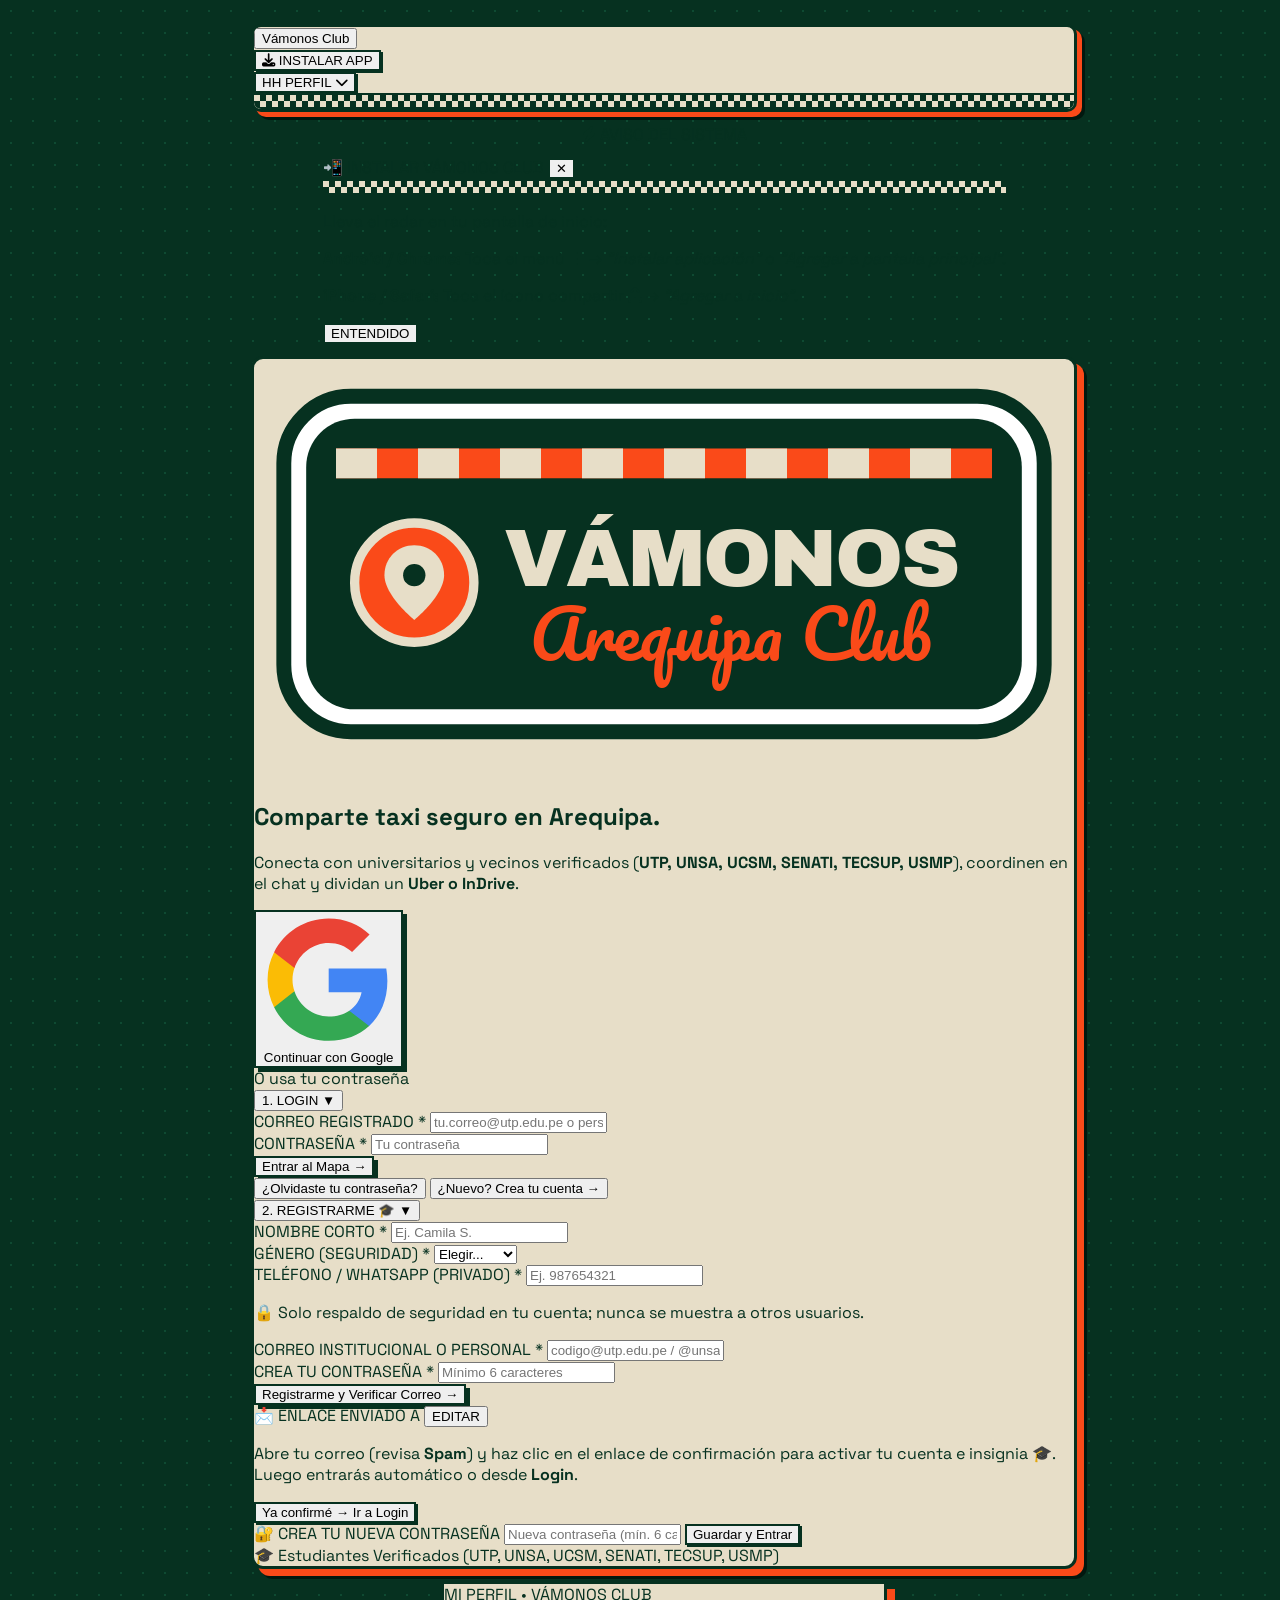
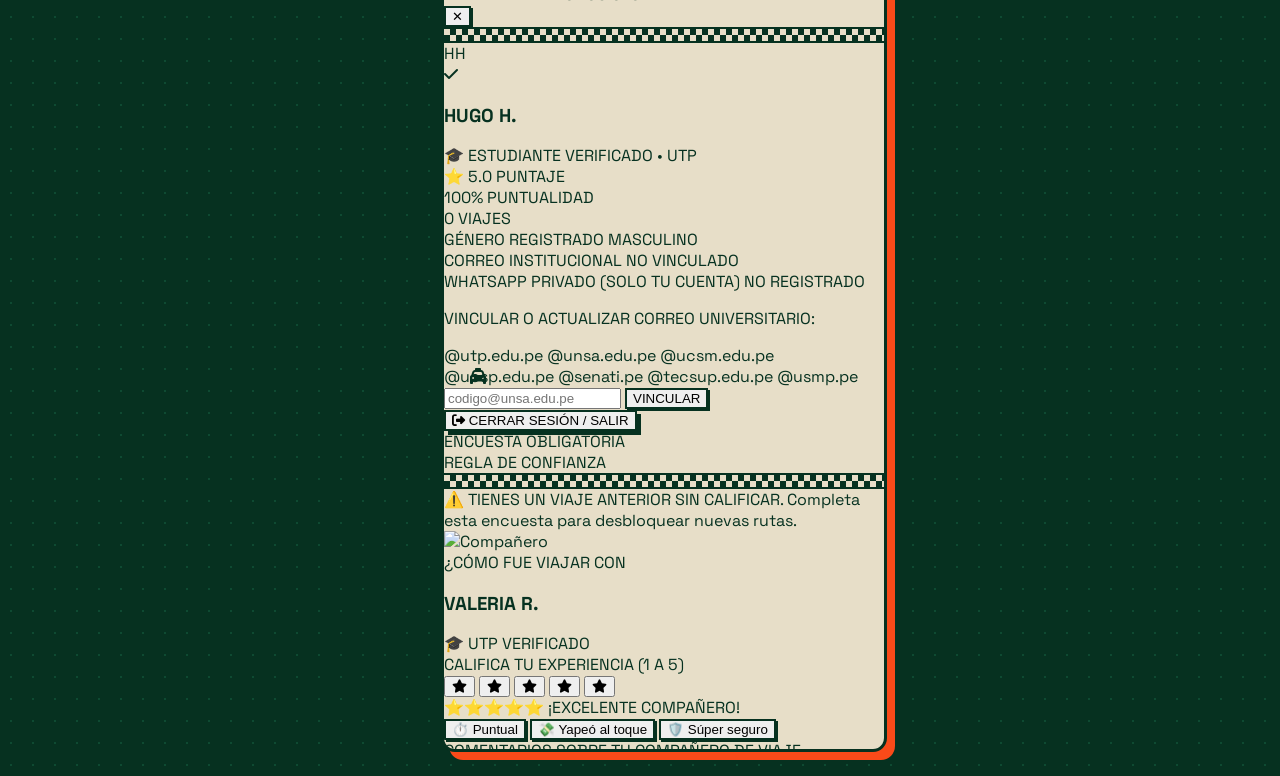
==== commit 9a892315: "Fix UI: Bloqueo de modo desktop en movil via media query hover/pointer, auto-reset de viewport tras " ====
--- a/index.html
+++ b/index.html
@@ -3,7 +3,8 @@
 
 <head>
     <meta charset="UTF-8">
-    <meta name="viewport" content="width=device-width, initial-scale=1.0, maximum-scale=1.0, user-scalable=no, shrink-to-fit=no, viewport-fit=cover">
+    <meta name="viewport" id="app-viewport"
+        content="width=device-width, initial-scale=1.0, maximum-scale=1.0, user-scalable=no, shrink-to-fit=no, viewport-fit=cover">
     <meta name="theme-color" content="#063120">
     <meta name="description"
         content="Comparte taxi seguro en Arequipa con estudiantes y vecinos verificados. Sin comisiones.">
@@ -37,7 +38,7 @@
         rel="stylesheet">
 
     <!-- Estilos Modulares SUPClub -->
-    <link rel="stylesheet" href="./src/styles/main.css">
+    <link rel="stylesheet" href="./src/styles/main.css?v=22">
 </head>
 
 <body>
@@ -1184,7 +1185,7 @@
         </div>
     </div>
 
-    <script type="module" src="./src/main.js"></script>
+    <script type="module" src="./src/main.js?v=22"></script>
 </body>
 
 </html>
--- a/src/styles/main.css
+++ b/src/styles/main.css
@@ -4,23 +4,18 @@
     --sup-orange: #FA4A19;
 }
 
-html, body {
-    width: 100%;
-    min-height: 100%;
-    overflow-x: hidden;
-    touch-action: pan-x pan-y;
-    overscroll-behavior: none;
-    -webkit-text-size-adjust: 100%;
-}
-
 body {
     font-family: 'Space Grotesk', sans-serif;
-    background-color: #063120;
-    background-image: radial-gradient(#0E4A32 1.25px, transparent 1.25px);
-    background-size: 22px 22px;
+    background-color: var(--sup-cream);
     color: var(--sup-green);
     margin: 0;
     padding: 0;
+    overflow-x: hidden;
+    width: 100%;
+    min-height: 100dvh;
+    touch-action: pan-x pan-y;
+    overscroll-behavior-y: none;
+    -webkit-text-size-adjust: 100%;
 }
 
 /* Patrón de Ajedrez (Checkerboard) estilo SUPClub */
@@ -76,89 +71,138 @@
     font-size: 0.95rem;
 }
 
+/* ==========================================================================
+   LAYOUT Y ESTRUCTURA RESPONSIVA (MÓVIL EDGE-TO-EDGE / DESKTOP RETRO FRAME)
+   ========================================================================== */
+
+/* En celulares (< 640px): La app ocupa el 100% de la pantalla sin franjas vacías */
 .workspace-wrapper {
     width: 100%;
+    height: 100dvh;
     min-height: 100dvh;
+    max-height: 100dvh;
     display: flex;
     flex-direction: column;
-    align-items: center;
-    justify-content: center;
-    padding: 0.5rem;
-    gap: 0.5rem;
-    touch-action: pan-y;
-    overscroll-behavior: none;
-}
-
-@media (max-width: 639px) {
-    .workspace-wrapper {
-        padding: 0.25rem;
-        gap: 0.25rem;
-        justify-content: flex-start;
-    }
-
-    .window-topbar.app-mode {
-        max-width: 100%;
-        border-radius: 12px 12px 0 0;
-    }
-
-    .app-shell {
-        max-width: 100%;
-        height: 85dvh;
-        min-height: 560px;
-        max-height: none;
-    }
-}
-
-@media (min-width: 640px) {
-    .workspace-wrapper {
-        padding: 1.5rem;
-        gap: 1rem;
-    }
+    align-items: stretch;
+    justify-content: flex-start;
+    padding: 0;
+    gap: 0;
+    overflow: hidden;
 }
 
 .window-topbar {
     width: 100%;
-    max-width: 820px;
-    background-color: var(--sup-cream);
-    border: 3px solid var(--sup-green);
-    border-radius: 10px;
-    box-shadow: 5px 5px 0px var(--sup-orange), 8px 8px 0px #02180F;
+    max-width: 100%;
+    background-color: var(--sup-cream);
+    border-bottom: 2.5px solid var(--sup-green);
+    border-top: none;
+    border-left: none;
+    border-right: none;
+    border-radius: 0;
+    box-shadow: none;
     overflow: hidden;
-    transition: max-width 0.3s cubic-bezier(0.16, 1, 0.3, 1);
+    flex-shrink: 0;
+    z-index: 50;
+    padding-top: env(safe-area-inset-top, 0px);
 }
 
 .window-topbar.app-mode {
-    max-width: 430px;
-    border-radius: 12px 12px 0 0;
-    border-bottom: none;
-    box-shadow: 8px 8px 0px var(--sup-orange);
+    width: 100%;
+    max-width: 100%;
+    border-radius: 0;
+    border-left: none;
+    border-right: none;
+    border-top: none;
+    border-bottom: 2.5px solid var(--sup-green);
+    box-shadow: none;
+    flex-shrink: 0;
 }
 
 .landing-shell {
     width: 100%;
-    max-width: 820px;
-    background-color: var(--sup-cream);
-    border: 3px solid var(--sup-green);
-    border-radius: 12px;
-    box-shadow: 7px 7px 0px var(--sup-orange), 10px 10px 0px #02180F;
+    max-width: 100%;
+    flex: 1;
+    background-color: var(--sup-cream);
+    border: none;
+    border-radius: 0;
+    box-shadow: none;
     position: relative;
-    overflow: hidden;
+    overflow-y: auto;
+    -webkit-overflow-scrolling: touch;
 }
 
 .app-shell {
     width: 100%;
-    max-width: 430px;
-    height: 82dvh;
-    min-height: 620px;
-    max-height: 780px;
-    background-color: var(--sup-cream);
-    border: 3px solid var(--sup-green);
-    border-radius: 0 0 14px 14px;
-    box-shadow: 8px 8px 0px var(--sup-orange);
+    max-width: 100%;
+    height: 100%;
+    min-height: 0;
+    max-height: none;
+    flex: 1;
+    background-color: var(--sup-cream);
+    border: none;
+    border-radius: 0;
+    box-shadow: none;
     position: relative;
     overflow: hidden;
     display: flex;
     flex-direction: column;
+}
+
+/* En computadoras de escritorio (pantallas anchas >= 768px con mouse/puntero fino) */
+@media (min-width: 768px) and (hover: hover) and (pointer: fine) {
+    body {
+        background-color: #063120;
+        background-image: radial-gradient(#0E4A32 1.25px, transparent 1.25px);
+        background-size: 22px 22px;
+    }
+
+    .workspace-wrapper {
+        background-color: transparent;
+        height: auto;
+        min-height: 100dvh;
+        max-height: none;
+        align-items: center;
+        justify-content: center;
+        padding: 1.5rem;
+        gap: 0.75rem;
+        overflow-y: auto;
+    }
+
+    .window-topbar {
+        max-width: 820px;
+        border: 3px solid var(--sup-green);
+        border-radius: 10px;
+        box-shadow: 5px 5px 0px var(--sup-orange), 8px 8px 0px #02180F;
+        transition: max-width 0.3s cubic-bezier(0.16, 1, 0.3, 1);
+        padding-top: 0;
+    }
+
+    .window-topbar.app-mode {
+        max-width: 440px;
+        border-radius: 12px 12px 0 0;
+        border: 3px solid var(--sup-green);
+        border-bottom: none;
+        box-shadow: 8px 8px 0px var(--sup-orange);
+    }
+
+    .landing-shell {
+        max-width: 820px;
+        border: 3px solid var(--sup-green);
+        border-radius: 12px;
+        box-shadow: 7px 7px 0px var(--sup-orange), 10px 10px 0px #02180F;
+        flex: none;
+    }
+
+    .app-shell {
+        max-width: 440px;
+        height: 85dvh;
+        min-height: 640px;
+        max-height: 820px;
+        border: 3px solid var(--sup-green);
+        border-radius: 0 0 14px 14px;
+        box-shadow: 8px 8px 0px var(--sup-orange);
+        flex: none;
+    }
 }
 
 .btn-brutal {
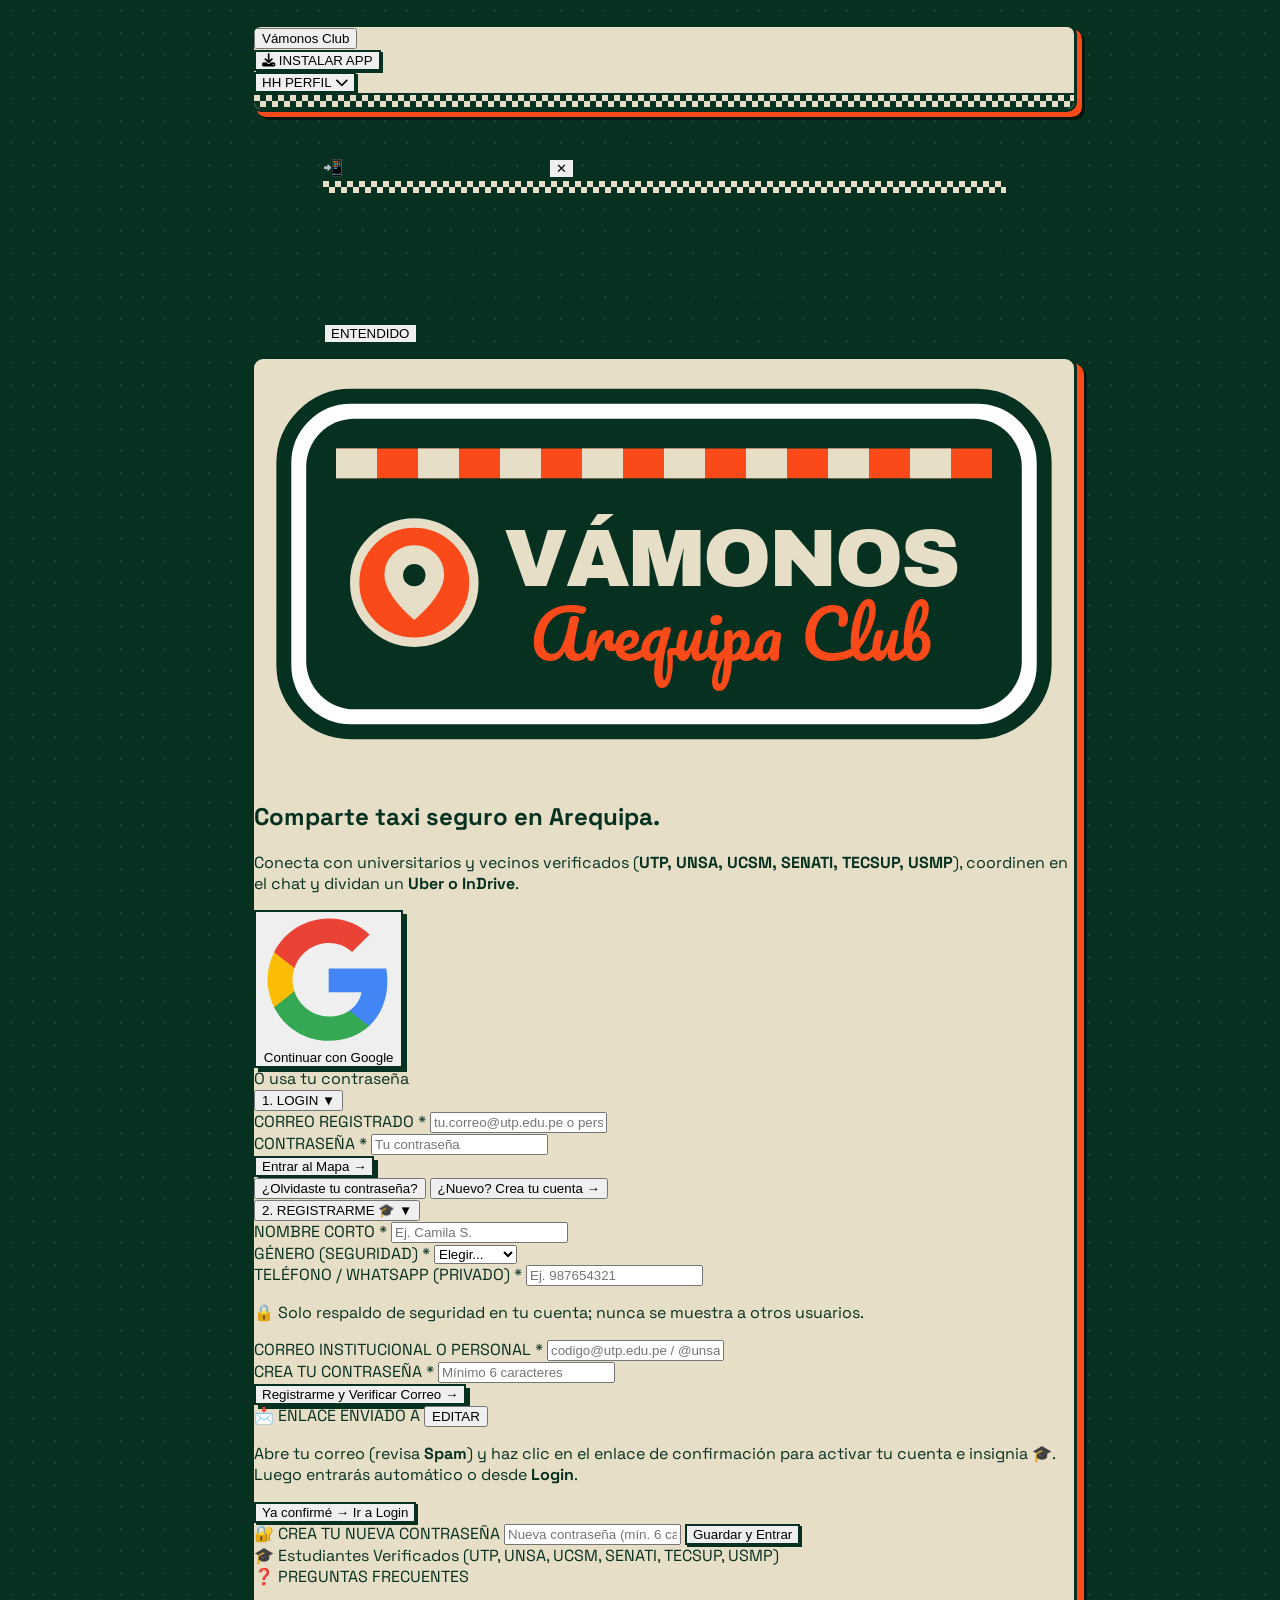
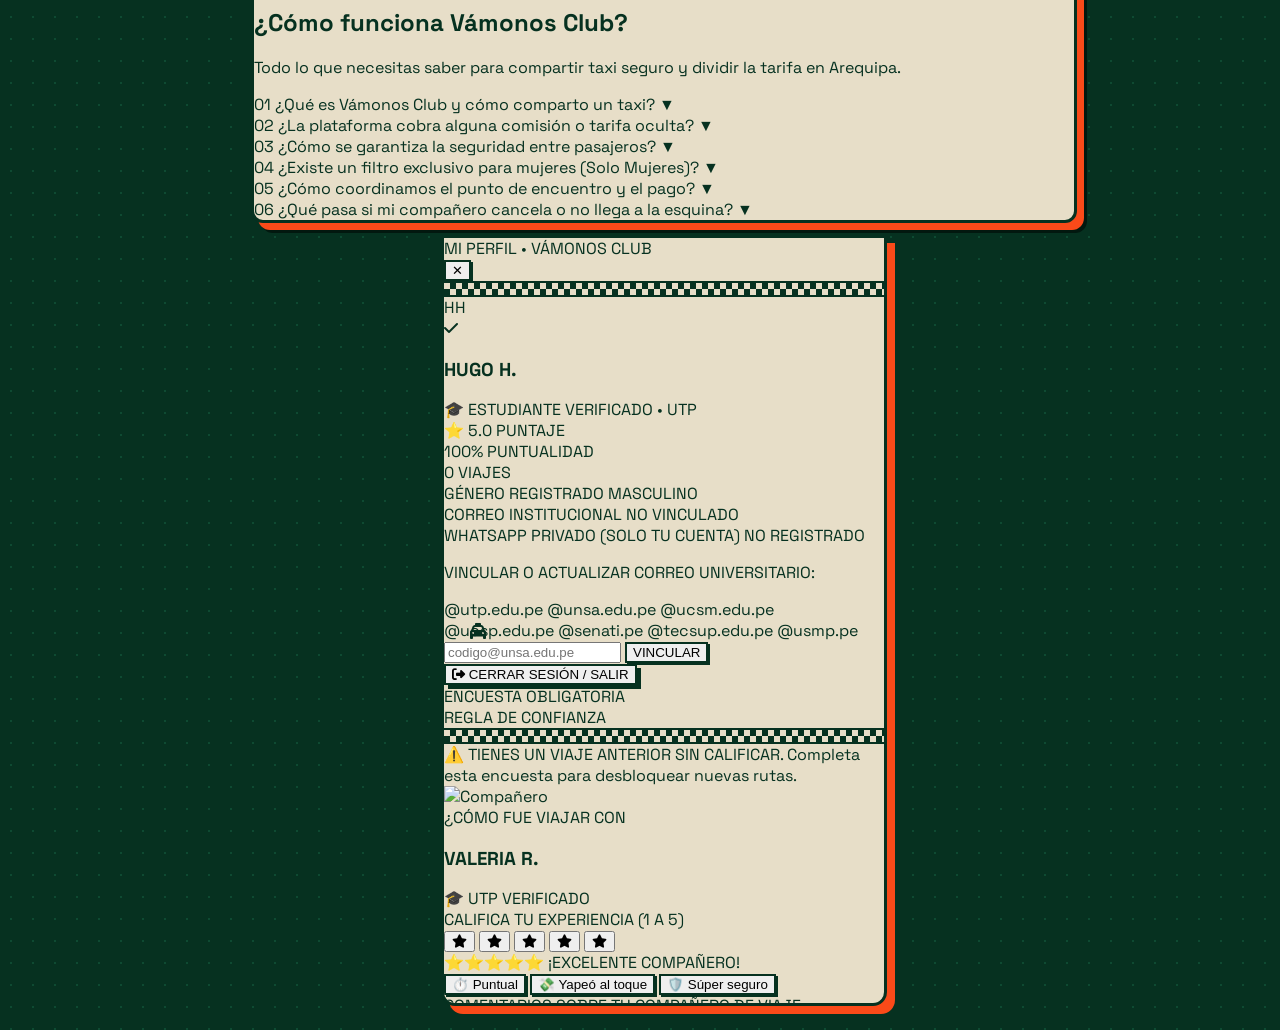
==== commit 28115f3c: "Landing: Apartado de Preguntas Frecuentes (FAQ) estilo acordeon retro-brutalista y estabilizacion de" ====
--- a/index.html
+++ b/index.html
@@ -38,7 +38,7 @@
         rel="stylesheet">
 
     <!-- Estilos Modulares SUPClub -->
-    <link rel="stylesheet" href="./src/styles/main.css?v=22">
+    <link rel="stylesheet" href="./src/styles/main.css?v=27">
 </head>
 
 <body>
@@ -49,7 +49,7 @@
         <!-- BARRA SUPERIOR ESTILO VENTANA (3 PUNTOS + TÍTULO VÁMONOS CLUB)         -->
         <!-- ===================================================================== -->
         <header id="global-topbar" class="window-topbar shrink-0">
-            <div class="topbar-inner px-3 py-2 sm:px-4 sm:py-2.5 flex items-center justify-between gap-2">
+            <div class="topbar-inner px-3.5 py-2.5 sm:px-4 sm:py-3 flex items-center justify-between gap-2">
                 <div class="flex items-center gap-2 sm:gap-3 shrink-0">
                     <div class="window-dots flex items-center gap-1 sm:gap-1.5" aria-hidden="true">
                         <span
@@ -62,28 +62,28 @@
                     <button type="button" id="topbar-brand-btn"
                         class="flex items-baseline gap-1 text-left focus:outline-none group" title="Volver al inicio">
                         <span
-                            class="brand-wordmark font-display text-lg sm:text-2xl tracking-tight text-sup-green uppercase group-hover:text-sup-orange transition-colors">Vámonos</span>
+                            class="brand-wordmark font-display text-xl sm:text-2xl tracking-tight text-sup-green uppercase group-hover:text-sup-orange transition-colors">Vámonos</span>
                         <span
-                            class="brand-script font-script text-base sm:text-xl text-sup-orange -rotate-3 transform inline-block">Club</span>
+                            class="brand-script font-script text-lg sm:text-xl text-sup-orange -rotate-3 transform inline-block">Club</span>
                     </button>
                 </div>
 
-                <div class="flex items-center gap-1.5 min-w-0">
+                <div class="flex items-center gap-2 min-w-0">
                     <button type="button" id="btn-install-pwa"
-                        class="hidden btn-brutal-sm bg-sup-yellow hover:bg-sup-orange hover:text-white text-sup-green px-2.5 py-1.5 rounded-full items-center gap-1 text-[10px] font-bold uppercase tracking-wider shrink-0">
-                        <i class="fa-solid fa-download text-[10px]"></i>
+                        class="hidden btn-brutal-sm bg-sup-yellow hover:bg-sup-orange hover:text-white text-sup-green px-3 py-1.5 rounded-full items-center gap-1.5 text-xs font-bold uppercase tracking-wider shrink-0">
+                        <i class="fa-solid fa-download text-xs"></i>
                         <span>INSTALAR APP</span>
                     </button>
 
                     <div id="active-user-controls" class="hidden items-center justify-end min-w-0">
                         <button type="button" id="topbar-profile-btn"
-                            class="btn-brutal-sm bg-white hover:bg-sup-orange hover:text-white px-3 py-1.5 rounded-full flex items-center gap-2 text-xs font-bold uppercase tracking-tight transition-colors group">
+                            class="btn-brutal-sm bg-white hover:bg-sup-orange hover:text-white px-3.5 py-1.5 rounded-full flex items-center gap-2 text-xs sm:text-sm font-bold uppercase tracking-tight transition-colors group">
                             <span id="header-avatar-initials"
-                                class="w-5 h-5 rounded-full bg-sup-green text-sup-cream group-hover:bg-white group-hover:text-sup-green text-[9px] font-display flex items-center justify-center shrink-0">
+                                class="w-6 h-6 rounded-full bg-sup-green text-sup-cream group-hover:bg-white group-hover:text-sup-green text-[10px] sm:text-xs font-display flex items-center justify-center shrink-0">
                                 HH
                             </span>
                             <span class="tracking-wider">PERFIL</span>
-                            <i class="fa-solid fa-chevron-down text-[9px] opacity-75"></i>
+                            <i class="fa-solid fa-chevron-down text-[10px] opacity-75"></i>
                         </button>
                     </div>
                 </div>
@@ -371,6 +371,138 @@
                         class="w-2 h-2 rounded-full border border-sup-green bg-sup-creamDark transition-all duration-300"></span>
                 </div>
             </div>
+
+            <!-- ===================================================================== -->
+            <!-- SECCIÓN: PREGUNTAS FRECUENTES (FAQ)                                   -->
+            <!-- ===================================================================== -->
+            <div class="w-full max-w-xl mt-6 pt-5 border-t-2 border-sup-green/20 text-left space-y-3 pb-6">
+                <!-- Encabezado de la Sección FAQ -->
+                <div class="text-center space-y-1 mb-3.5">
+                    <span
+                        class="inline-block bg-sup-green text-sup-cream px-3 py-1 rounded-full text-[10px] sm:text-xs font-bold uppercase tracking-wider shadow-hard-sm">
+                        ❓ PREGUNTAS FRECUENTES
+                    </span>
+                    <h2 class="font-display text-xl sm:text-2xl text-sup-green uppercase tracking-tight">
+                        ¿Cómo funciona Vámonos Club?
+                    </h2>
+                    <p class="text-[11px] sm:text-xs font-medium text-sup-green/75 max-w-md mx-auto leading-relaxed">
+                        Todo lo que necesitas saber para compartir taxi seguro y dividir la tarifa en Arequipa.
+                    </p>
+                </div>
+
+                <!-- Pregunta 1 -->
+                <details
+                    class="group bg-white border-2 border-sup-green rounded-2xl overflow-hidden shadow-hard-sm transition-all duration-200">
+                    <summary
+                        class="flex items-center justify-between p-3.5 sm:p-4 cursor-pointer font-bold text-xs sm:text-sm text-sup-green select-none hover:bg-sup-cream/40 transition-colors list-none">
+                        <span class="flex items-center gap-2.5">
+                            <span class="w-6 h-6 rounded-full bg-sup-orange/15 text-sup-orange flex items-center justify-center text-xs font-display shrink-0">01</span>
+                            <span>¿Qué es Vámonos Club y cómo comparto un taxi?</span>
+                        </span>
+                        <span
+                            class="text-xs font-black text-sup-green group-open:rotate-180 transform transition-transform duration-200 ml-2">▼</span>
+                    </summary>
+                    <div
+                        class="px-4 pb-4 pt-1 text-xs text-sup-green/85 leading-relaxed border-t border-sup-green/10 bg-sup-cream/20">
+                        Vámonos Club es una plataforma comunitaria en Arequipa creada para que universitarios y vecinos que viajan hacia una misma ruta o distrito se conecten en tiempo real. Tú y tu compañero coordinan en el chat quién pide el taxi (por <strong>Uber</strong>, <strong>InDrive</strong> o taxi formal de confianza) y se dividen el costo exacto al viajar juntos.
+                    </div>
+                </details>
+
+                <!-- Pregunta 2 -->
+                <details
+                    class="group bg-white border-2 border-sup-green rounded-2xl overflow-hidden shadow-hard-sm transition-all duration-200">
+                    <summary
+                        class="flex items-center justify-between p-3.5 sm:p-4 cursor-pointer font-bold text-xs sm:text-sm text-sup-green select-none hover:bg-sup-cream/40 transition-colors list-none">
+                        <span class="flex items-center gap-2.5">
+                            <span class="w-6 h-6 rounded-full bg-sup-green/15 text-sup-green flex items-center justify-center text-xs font-display shrink-0">02</span>
+                            <span>¿La plataforma cobra alguna comisión o tarifa oculta?</span>
+                        </span>
+                        <span
+                            class="text-xs font-black text-sup-green group-open:rotate-180 transform transition-transform duration-200 ml-2">▼</span>
+                    </summary>
+                    <div
+                        class="px-4 pb-4 pt-1 text-xs text-sup-green/85 leading-relaxed border-t border-sup-green/10 bg-sup-cream/20">
+                        <strong>No, es 100% libre de comisiones.</strong> Vámonos Club no te cobra por buscar ni coordinar con tus compañeros. La tarifa del taxi la dividen directamente entre ustedes en partes iguales o según su acuerdo mediante <strong>Yape</strong>, <strong>Plin</strong> o en <strong>efectivo</strong>.
+                    </div>
+                </details>
+
+                <!-- Pregunta 3 -->
+                <details
+                    class="group bg-white border-2 border-sup-green rounded-2xl overflow-hidden shadow-hard-sm transition-all duration-200">
+                    <summary
+                        class="flex items-center justify-between p-3.5 sm:p-4 cursor-pointer font-bold text-xs sm:text-sm text-sup-green select-none hover:bg-sup-cream/40 transition-colors list-none">
+                        <span class="flex items-center gap-2.5">
+                            <span class="w-6 h-6 rounded-full bg-[#1E7A50]/15 text-[#1E7A50] flex items-center justify-center text-xs font-display shrink-0">03</span>
+                            <span>¿Cómo se garantiza la seguridad entre pasajeros?</span>
+                        </span>
+                        <span
+                            class="text-xs font-black text-sup-green group-open:rotate-180 transform transition-transform duration-200 ml-2">▼</span>
+                    </summary>
+                    <div
+                        class="px-4 pb-4 pt-1 text-xs text-sup-green/85 leading-relaxed border-t border-sup-green/10 bg-sup-cream/20">
+                        La seguridad es nuestra prioridad número uno:
+                        <ul class="list-disc list-inside mt-1.5 space-y-1 font-medium">
+                            <li><strong>Verificación de comunidad:</strong> Distintivo 🎓 con correo institucional (UTP, UNSA, UCSM, SENATI, TECSUP, USMP) o Google Auth verificado.</li>
+                            <li><strong>Perfiles transparentes:</strong> Nombres reales, foto, puntuación comunitaria y porcentaje de puntualidad visible.</li>
+                            <li><strong>Botón de Emergencia SOS:</strong> Acceso a compartir ruta en vivo por WhatsApp, marcar al 105 (Policía) o 106 (SAMU).</li>
+                        </ul>
+                    </div>
+                </details>
+
+                <!-- Pregunta 4 -->
+                <details
+                    class="group bg-white border-2 border-sup-green rounded-2xl overflow-hidden shadow-hard-sm transition-all duration-200">
+                    <summary
+                        class="flex items-center justify-between p-3.5 sm:p-4 cursor-pointer font-bold text-xs sm:text-sm text-sup-green select-none hover:bg-sup-cream/40 transition-colors list-none">
+                        <span class="flex items-center gap-2.5">
+                            <span class="w-6 h-6 rounded-full bg-sup-orange/15 text-sup-orange flex items-center justify-center text-xs font-display shrink-0">04</span>
+                            <span>¿Existe un filtro exclusivo para mujeres (Solo Mujeres)?</span>
+                        </span>
+                        <span
+                            class="text-xs font-black text-sup-green group-open:rotate-180 transform transition-transform duration-200 ml-2">▼</span>
+                    </summary>
+                    <div
+                        class="px-4 pb-4 pt-1 text-xs text-sup-green/85 leading-relaxed border-t border-sup-green/10 bg-sup-cream/20">
+                        <strong>Sí.</strong> Las pasajeras con cuenta verificada como Femenino (♀) pueden activar en cualquier momento el switch <strong>"Solo mujeres verificadas"</strong>. Al activarlo, tanto el radar como las solicitudes coincidentes solo mostrarán a otras compañeras universitarias y vecinas mujeres.
+                    </div>
+                </details>
+
+                <!-- Pregunta 5 -->
+                <details
+                    class="group bg-white border-2 border-sup-green rounded-2xl overflow-hidden shadow-hard-sm transition-all duration-200">
+                    <summary
+                        class="flex items-center justify-between p-3.5 sm:p-4 cursor-pointer font-bold text-xs sm:text-sm text-sup-green select-none hover:bg-sup-cream/40 transition-colors list-none">
+                        <span class="flex items-center gap-2.5">
+                            <span class="w-6 h-6 rounded-full bg-sup-plum/15 text-sup-plum flex items-center justify-center text-xs font-display shrink-0">05</span>
+                            <span>¿Cómo coordinamos el punto de encuentro y el pago?</span>
+                        </span>
+                        <span
+                            class="text-xs font-black text-sup-green group-open:rotate-180 transform transition-transform duration-200 ml-2">▼</span>
+                    </summary>
+                    <div
+                        class="px-4 pb-4 pt-1 text-xs text-sup-green/85 leading-relaxed border-t border-sup-green/10 bg-sup-cream/20">
+                        Al hacer match con un compañero, se abre una <strong>Sala de Coordinación Efímera</strong> con temporizador de 15 minutos y mensajes rápidos sugeridos (<em>"¿En qué esquina nos vemos?"</em>, <em>"Yo pido Uber/InDrive"</em>, <em>"Llego en 3 min"</em>). Una vez reunidos, dividen la tarifa al instante por <strong>Yape / Plin</strong> o efectivo.
+                    </div>
+                </details>
+
+                <!-- Pregunta 6 -->
+                <details
+                    class="group bg-white border-2 border-sup-green rounded-2xl overflow-hidden shadow-hard-sm transition-all duration-200">
+                    <summary
+                        class="flex items-center justify-between p-3.5 sm:p-4 cursor-pointer font-bold text-xs sm:text-sm text-sup-green select-none hover:bg-sup-cream/40 transition-colors list-none">
+                        <span class="flex items-center gap-2.5">
+                            <span class="w-6 h-6 rounded-full bg-sup-green/15 text-sup-green flex items-center justify-center text-xs font-display shrink-0">06</span>
+                            <span>¿Qué pasa si mi compañero cancela o no llega a la esquina?</span>
+                        </span>
+                        <span
+                            class="text-xs font-black text-sup-green group-open:rotate-180 transform transition-transform duration-200 ml-2">▼</span>
+                    </summary>
+                    <div
+                        class="px-4 pb-4 pt-1 text-xs text-sup-green/85 leading-relaxed border-t border-sup-green/10 bg-sup-cream/20">
+                        Si pasados unos minutos tu compañero no responde o no aparece, la sala habilita el botón <strong>"No apareció"</strong> para cancelar el viaje sin penalización para ti y reportar la falta de puntualidad, protegiendo así la confianza de toda la comunidad en Arequipa.
+                    </div>
+                </details>
+            </div>
         </section>
 
         <!-- ===================================================================== -->
@@ -789,119 +921,188 @@
 
             <!-- PANTALLA 1: MAPA DE AREQUIPA Y BUSCADOR DE RUTA -->
             <section id="screen-1" class="hidden flex-col h-full w-full overflow-hidden">
-                <div class="relative p-3 bg-sup-cream border-b-2 border-sup-green space-y-2 shrink-0 z-20">
-                    <div class="grid grid-cols-1 gap-1.5">
-                        <div class="flex items-center gap-1.5">
-                            <div
-                                class="flex-1 flex items-center gap-1.5 bg-white border-2 border-sup-green shadow-hard-sm rounded-md px-2.5 py-1.5 min-w-0">
-                                <span
-                                    class="w-2.5 h-2.5 rounded-full bg-sup-orange border border-sup-green shrink-0"></span>
-                                <label for="origin-input"
-                                    class="text-[9px] font-bold uppercase text-sup-green/70 shrink-0">SALIDA:</label>
-                                <input type="text" id="origin-input" value="UTP - AV. PARRA" autocomplete="off"
-                                    placeholder="Escribe calle, UTP, Mall o elige en mapa..."
-                                    class="w-full bg-transparent text-xs font-bold uppercase text-sup-green placeholder-sup-green/45 focus:outline-none truncate">
-                            </div>
-                            <button type="button" id="pick-origin-map-btn" title="Elegir punto de salida en el mapa"
-                                class="btn-brutal-sm bg-white hover:bg-sup-orange hover:text-white text-sup-green px-2 py-2 rounded-md text-[10px] font-bold uppercase shrink-0 flex items-center gap-1">
-                                <i class="fa-solid fa-map-pin"></i>
-                            </button>
-                            <button type="button" id="gps-locate-btn" title="Centrar radio 1000m en mi GPS actual"
-                                class="btn-brutal-sm bg-sup-green hover:bg-sup-orange text-sup-cream px-2.5 py-2 rounded-md text-[10px] font-bold uppercase shrink-0 flex items-center gap-1">
-                                <i class="fa-solid fa-crosshairs"></i>
-                                <span>GPS</span>
-                            </button>
-                        </div>
-
-                        <div class="flex items-center gap-1.5">
-                            <div
-                                class="flex-1 flex items-center gap-1.5 bg-white border-2 border-sup-green shadow-hard-sm rounded-md px-2.5 py-1.5 min-w-0">
-                                <span class="w-2.5 h-2.5 rounded-sm bg-sup-green shrink-0"></span>
-                                <label for="dest-input"
-                                    class="text-[9px] font-bold uppercase text-sup-green/70 shrink-0">DESTINO:</label>
-                                <input type="text" id="dest-input" value="CERRO COLORADO (AV. AVIACIÓN)"
-                                    autocomplete="off" placeholder="Escribe distrito, avenida o toca el mapa..."
-                                    class="w-full bg-transparent text-xs font-bold uppercase text-sup-green placeholder-sup-green/45 focus:outline-none truncate">
-                            </div>
-                            <button type="button" id="pick-dest-map-btn" title="Elegir destino en el mapa"
-                                class="btn-brutal-sm bg-white hover:bg-sup-orange hover:text-white text-sup-green px-2.5 py-2 rounded-md text-[10px] font-bold uppercase shrink-0 flex items-center gap-1">
-                                <i class="fa-solid fa-location-dot"></i>
-                                <span>MAPA</span>
-                            </button>
-                        </div>
+                <div class="relative p-2.5 sm:p-3 bg-sup-cream border-b-2 border-sup-green shrink-0 z-20">
+                    <!-- Tarjeta Principal de Ruta estilo Neo-Brutalista -->
+                    <div class="bg-white border-2 border-sup-green shadow-hard rounded-2xl p-3 sm:p-3.5 relative">
+                        <div class="flex items-center gap-3">
+                            <!-- Indicador de Ruta Vertical (Círculo rojo -> Línea -> Cuadrado verde) -->
+                            <div class="flex flex-col items-center justify-between self-stretch py-1 shrink-0">
+                                <span class="w-3.5 h-3.5 rounded-full bg-sup-orange border-2 border-sup-green shrink-0 shadow-sm"></span>
+                                <div class="w-0.5 flex-1 bg-sup-green/35 my-1"></div>
+                                <span class="w-3.5 h-3.5 rounded-sm bg-sup-green shrink-0 shadow-sm"></span>
+                            </div>
+
+                            <!-- Campos de Salida y Destino con Divisor -->
+                            <div class="flex-1 min-w-0">
+                                <!-- Fila: Punto de Salida -->
+                                <div class="flex items-center justify-between gap-2">
+                                    <div class="min-w-0 flex-1">
+                                        <label for="origin-input" class="block text-[10px] font-bold uppercase tracking-wider text-[#3D6A58] leading-tight mb-0.5">
+                                            PUNTO DE SALIDA
+                                        </label>
+                                        <input type="text" id="origin-input" value="UTP – AV. PARRA" autocomplete="off"
+                                            placeholder="Escribe calle o elige en mapa..."
+                                            class="w-full bg-transparent text-sm sm:text-base font-bold text-sup-green uppercase focus:outline-none truncate">
+                                    </div>
+                                    <button type="button" id="gps-locate-btn" title="Centrar radio 1000m en mi GPS actual"
+                                        class="btn-brutal-sm bg-sup-green hover:bg-sup-orange text-sup-cream px-3 py-1.5 rounded-full text-xs font-bold uppercase shrink-0 flex items-center gap-1.5 shadow-sm">
+                                        <i class="fa-solid fa-crosshairs text-sup-orange text-xs"></i>
+                                        <span>GPS</span>
+                                    </button>
+                                </div>
+
+                                <!-- Divisor con Botón de Intercambio (Swap ⇅) -->
+                                <div class="relative flex items-center justify-center my-1.5">
+                                    <div class="w-full border-t border-sup-green/20"></div>
+                                    <button type="button" id="swap-route-btn" title="Intercambiar salida y destino"
+                                        class="absolute right-2 w-6 h-6 rounded-full bg-sup-cream border border-sup-green shadow-sm flex items-center justify-center text-sup-green hover:bg-sup-orange hover:text-white transition-colors text-[10px]">
+                                        <i class="fa-solid fa-arrows-up-down"></i>
+                                    </button>
+                                </div>
+
+                                <!-- Fila: Destino -->
+                                <div class="flex items-center justify-between gap-2">
+                                    <div class="min-w-0 flex-1">
+                                        <label for="dest-input" class="block text-[10px] font-bold uppercase tracking-wider text-[#3D6A58] leading-tight mb-0.5">
+                                            DESTINO (TOCA EL MAPA PARA MOVER)
+                                        </label>
+                                        <input type="text" id="dest-input" value="CERRO COLORADO (AV. AVIACIÓN)" autocomplete="off"
+                                            placeholder="Escribe destino o toca mapa..."
+                                            class="w-full bg-transparent text-sm sm:text-base font-bold text-sup-green uppercase focus:outline-none truncate">
+                                    </div>
+                                    <button type="button" id="pick-dest-map-btn" title="Elegir destino en el mapa"
+                                        class="btn-brutal-sm bg-sup-cream hover:bg-sup-orange hover:text-white text-sup-green px-2.5 py-1 rounded-lg text-xs font-bold uppercase shrink-0 flex items-center gap-1 shadow-sm">
+                                        <span>📍</span>
+                                        <span>Cambiar</span>
+                                    </button>
+                                </div>
+                            </div>
+                        </div>
+
+                        <!-- Botón oculto para compatibilidad con pickOriginBtn -->
+                        <button type="button" id="pick-origin-map-btn" class="hidden"></button>
                     </div>
 
                     <!-- Lista desplegable flotante de sugerencias (Nodos + OpenStreetMap Arequipa) -->
                     <div id="place-suggestions-box"
-                        class="hidden absolute left-3 right-3 top-[calc(100%-4px)] z-[1100] bg-white border-2 border-sup-green shadow-hard rounded-md max-h-52 overflow-y-auto no-scrollbar divide-y divide-sup-green/15">
-                    </div>
-                </div>
-
-                <div class="relative flex-1 w-full min-h-[210px] retro-map-tiles overflow-hidden">
+                        class="hidden absolute left-3 right-3 top-[calc(100%-4px)] z-[1100] bg-white border-2 border-sup-green shadow-hard rounded-2xl max-h-52 overflow-y-auto no-scrollbar divide-y divide-sup-green/15">
+                    </div>
+                </div>
+
+                <!-- MAPA CENTRAL INTERACTIVO -->
+                <div class="relative flex-1 w-full min-h-[190px] retro-map-tiles overflow-hidden">
                     <div id="map-screen-1" class="w-full h-full"></div>
-                    <div
-                        class="absolute top-2.5 left-2.5 z-[1001] bg-sup-green text-sup-cream border-2 border-sup-orange shadow-hard-sm px-2.5 py-1 rounded-sm flex items-center gap-1.5 text-[10px] font-bold uppercase">
-                        <span class="w-2 h-2 rounded-full bg-sup-orange animate-ping"></span>
-                        <span>RADIO PRIVADO 1000M ACTIVO</span>
-                    </div>
+
+                    <!-- Badge Superior: Radio Privado 1000m -->
+                    <div class="absolute top-3 left-3 z-[1001] bg-sup-green text-sup-cream border border-sup-green shadow-hard-sm px-3.5 py-1.5 rounded-full flex items-center gap-2 text-xs font-bold uppercase">
+                        <span class="w-2.5 h-2.5 rounded-full bg-sup-orange animate-ping"></span>
+                        <span>RADIO PRIVADO 1000M</span>
+                    </div>
+
+                    <!-- Banner de Selección de Punto en el Mapa -->
                     <div id="map-pick-banner"
-                        class="hidden absolute top-11 left-2.5 right-2.5 z-[1001] bg-sup-orange text-white border-2 border-sup-green shadow-hard-sm px-2.5 py-1.5 rounded-sm flex items-center justify-between gap-2 text-[10px] font-bold uppercase">
+                        class="hidden absolute top-12 left-3 right-3 z-[1001] bg-sup-orange text-white border-2 border-sup-green shadow-hard-sm px-3.5 py-2 rounded-xl flex items-center justify-between gap-2 text-xs font-bold uppercase">
                         <span id="map-pick-text">👆 TOCA EL MAPA PARA ELEGIR SALIDA</span>
                         <button type="button" id="cancel-map-pick-btn"
-                            class="bg-sup-green text-sup-cream px-1.5 py-0.5 rounded-[2px] text-[9px] font-bold">✕</button>
-                    </div>
-                    <div id="route-stats-badge"
-                        class="hidden absolute bottom-2.5 left-2.5 z-[1001] bg-sup-cream text-sup-green border-2 border-sup-green shadow-hard-sm px-2.5 py-1 rounded-sm text-[10px] font-bold uppercase">
-                        🛣️ CALCULANDO RUTA...
-                    </div>
-                </div>
-
-                <div class="p-3 bg-sup-cream border-t-2 border-sup-green space-y-2.5 shrink-0">
-                    <div class="grid grid-cols-2 gap-2">
+                            class="bg-sup-green text-sup-cream px-2 py-1 rounded text-xs font-bold">✕</button>
+                    </div>
+
+                    <!-- Botón Flotante Inferior Derecho: Recentrar Mapa -->
+                    <button type="button" id="recenter-map-btn" title="Recentrar mapa en la ruta"
+                        class="absolute bottom-3 right-3 z-[1001] bg-white border-2 border-sup-green shadow-hard-sm rounded-xl p-2.5 text-sup-green hover:bg-sup-orange hover:text-white transition-colors flex items-center justify-center">
+                        <i class="fa-solid fa-expand text-sm"></i>
+                    </button>
+                </div>
+
+                <!-- PANEL INFERIOR DE VIAJE Y FILTROS -->
+                <div class="p-3 sm:p-3.5 bg-sup-cream border-t-2 border-sup-green space-y-2.5 shrink-0">
+                    <!-- Fila Superior de Estado: Distancia/Tiempo + Resumen Opciones -->
+                    <div class="flex items-center justify-between gap-2">
+                        <!-- Píldora Izquierda: Estadísticas de Ruta -->
+                        <div id="route-stats-badge"
+                            class="bg-[#D8CEB5] border border-sup-green/35 px-3 py-1.5 rounded-xl text-xs sm:text-sm font-bold text-sup-green flex items-center gap-1.5 shadow-sm">
+                            <span>🚕</span>
+                            <span id="route-stats-text">5.2 km • ~10 min</span>
+                        </div>
+
+                        <!-- Píldora Derecha: Resumen de Filtros Activos -->
+                        <div id="summary-options-pill"
+                            class="bg-white border-2 border-sup-green shadow-sm px-3 py-1.5 rounded-full text-xs sm:text-sm font-bold text-sup-green flex items-center gap-1.5">
+                            <i class="fa-solid fa-gear text-sup-green/65 text-xs"></i>
+                            <span id="summary-options-text">Ahora • Yape/Plin</span>
+                            <i class="fa-solid fa-chevron-up text-[10px] text-sup-green/60"></i>
+                        </div>
+                    </div>
+
+                    <!-- Selectores de Hora y Pago en Cápsulas Blancas -->
+                    <div class="grid grid-cols-2 gap-2.5">
+                        <!-- Selector: ¿Cuándo sales? -->
                         <div>
-                            <span
-                                class="inline-block bg-sup-orange text-white border border-sup-green px-1.5 py-0.5 rounded-[2px] text-[9px] font-display uppercase tracking-wider mb-1 shadow-hard-sm">¿CUÁNDO
-                                SALES?</span>
-                            <div class="grid grid-cols-3 gap-1">
+                            <span class="block text-xs font-bold uppercase text-sup-green/80 mb-1 tracking-wide">
+                                ¿CUÁNDO SALES?
+                            </span>
+                            <div class="bg-white border-2 border-sup-green rounded-2xl p-1 flex items-center justify-between shadow-sm">
                                 <button type="button" data-time="AHORA"
-                                    class="time-btn btn-brutal-sm bg-sup-orange text-white text-[10px] font-bold py-1.5 rounded-sm uppercase">AHORA</button>
+                                    class="time-btn flex-1 bg-sup-orange text-white text-xs sm:text-sm font-bold py-2 rounded-xl uppercase text-center transition-all shadow-sm">
+                                    AHORA
+                                </button>
                                 <button type="button" data-time="10 MIN"
-                                    class="time-btn btn-brutal-sm bg-white text-sup-green hover:bg-sup-orange/15 text-[10px] font-bold py-1.5 rounded-sm uppercase">10M</button>
+                                    class="time-btn flex-1 text-sup-green hover:bg-sup-cream text-xs sm:text-sm font-bold py-2 rounded-xl uppercase text-center transition-all">
+                                    10M
+                                </button>
                                 <button type="button" data-time="20 MIN"
-                                    class="time-btn btn-brutal-sm bg-white text-sup-green hover:bg-sup-orange/15 text-[10px] font-bold py-1.5 rounded-sm uppercase">20M</button>
-                            </div>
-                        </div>
+                                    class="time-btn flex-1 text-sup-green hover:bg-sup-cream text-xs sm:text-sm font-bold py-2 rounded-xl uppercase text-center transition-all">
+                                    20M
+                                </button>
+                            </div>
+                        </div>
+
+                        <!-- Selector: Dividir con -->
                         <div>
-                            <span
-                                class="inline-block bg-sup-green text-sup-cream border border-sup-green px-1.5 py-0.5 rounded-[2px] text-[9px] font-display uppercase tracking-wider mb-1 shadow-hard-sm">DIVIDIR
-                                CON:</span>
-                            <div class="grid grid-cols-2 gap-1">
+                            <span class="block text-xs font-bold uppercase text-sup-green/80 mb-1 tracking-wide">
+                                DIVIDIR CON:
+                            </span>
+                            <div class="bg-white border-2 border-sup-green rounded-2xl p-1 flex items-center justify-between shadow-sm">
                                 <button type="button" data-payment="YAPE / PLIN"
-                                    class="pay-btn btn-brutal-sm bg-sup-plum text-white text-[10px] font-bold py-1.5 rounded-sm uppercase">YAPE/PLIN</button>
+                                    class="pay-btn flex-1 bg-sup-plum text-white text-xs sm:text-sm font-bold py-2 rounded-xl uppercase text-center transition-all shadow-sm">
+                                    YAPE/PLIN
+                                </button>
                                 <button type="button" data-payment="EFECTIVO"
-                                    class="pay-btn btn-brutal-sm bg-white text-sup-green text-[10px] font-bold py-1.5 rounded-sm uppercase">EFECTIVO</button>
-                            </div>
-                        </div>
-                    </div>
-
-                    <label
-                        class="flex items-center justify-between bg-white border-2 border-sup-green rounded-md px-3 py-2 cursor-pointer select-none">
-                        <div class="flex items-center gap-2">
-                            <span class="text-sm">♀</span>
-                            <div>
-                                <span class="block text-[11px] font-bold uppercase text-sup-green leading-none">SOLO
-                                    MUJERES VERIFICADAS</span>
-                                <span id="women-only-subtitle" class="text-[9px] font-medium text-sup-green/70">Filtra
-                                    coincidencias exclusivamente femeninas</span>
-                            </div>
-                        </div>
-                        <input type="checkbox" id="women-only-toggle"
-                            class="w-4 h-4 accent-[#FA4A19] border-2 border-sup-green rounded-[2px]">
+                                    class="pay-btn flex-1 text-sup-green hover:bg-sup-cream text-xs sm:text-sm font-bold py-2 rounded-xl uppercase text-center transition-all">
+                                    EFECTIVO
+                                </button>
+                            </div>
+                        </div>
+                    </div>
+
+                    <!-- Fila: Solo Mujeres Verificadas con Switch Toggle -->
+                    <label for="women-only-toggle"
+                        class="bg-white border-2 border-sup-green rounded-2xl p-2.5 sm:p-3 flex items-center justify-between shadow-hard-sm cursor-pointer select-none">
+                        <div class="flex items-center gap-2.5 min-w-0">
+                            <div class="w-8 h-8 sm:w-9 sm:h-9 rounded-full bg-[#FFEAE5] border border-sup-orange/40 flex items-center justify-center text-sup-orange font-bold text-base shrink-0">
+                                ♀
+                            </div>
+                            <div class="min-w-0">
+                                <span class="block text-xs sm:text-sm font-bold text-sup-green leading-tight truncate">
+                                    Solo mujeres verificadas
+                                </span>
+                                <span id="women-only-subtitle" class="block text-[11px] font-medium text-sup-green/70 leading-tight truncate">
+                                    Cuenta femenina verificada (♀) activa
+                                </span>
+                            </div>
+                        </div>
+
+                        <!-- Modern iOS/Android style Switch Toggle -->
+                        <div class="toggle-switch-wrapper relative inline-flex items-center cursor-pointer shrink-0 ml-2">
+                            <input type="checkbox" id="women-only-toggle" class="sr-only">
+                            <div class="toggle-switch-track"></div>
+                        </div>
                     </label>
 
+                    <!-- Botón Principal de Búsqueda -->
                     <button type="button" id="start-radar-btn"
-                        class="btn-brutal w-full bg-sup-orange hover:bg-sup-orangeHover text-white font-display text-sm uppercase tracking-wider py-3 rounded-md flex items-center justify-center gap-2">
-                        <i class="fa-solid fa-satellite-dish"></i>
+                        class="btn-brutal w-full bg-sup-orange hover:bg-sup-orangeHover text-white font-display text-base sm:text-lg uppercase tracking-wider py-3.5 sm:py-4 rounded-2xl flex items-center justify-center gap-2.5 shadow-hard">
+                        <i class="fa-solid fa-satellite-dish text-lg"></i>
                         <span>BUSCAR COMPAÑEROS EN RUTA</span>
                     </button>
                 </div>
@@ -909,35 +1110,36 @@
 
             <!-- PANTALLA 2: RADAR DE COINCIDENCIAS -->
             <section id="screen-2" class="hidden flex-col h-full w-full overflow-hidden">
-                <div class="bg-sup-green text-sup-cream p-3 border-b-2 border-sup-green shrink-0 space-y-2">
+                <div class="bg-sup-green text-sup-cream p-3.5 border-b-2 border-sup-green shrink-0 space-y-2.5">
                     <div class="flex items-center justify-between gap-2">
                         <button type="button" id="radar-back-map-btn"
-                            class="btn-brutal-sm bg-sup-cream text-sup-green text-[10px] font-bold uppercase px-2.5 py-1 rounded-sm">
+                            class="btn-brutal-sm bg-sup-cream text-sup-green text-xs font-bold uppercase px-3 py-1.5 rounded-md">
                             ← MAPA
                         </button>
                         <span id="radar-user-badge"
-                            class="bg-sup-orange text-white text-[10px] font-bold uppercase px-2 py-0.5 rounded-sm border border-sup-cream">
+                            class="bg-sup-orange text-white text-xs font-bold uppercase px-2.5 py-1 rounded-md border border-sup-cream">
                             🎓 UTP
                         </span>
                     </div>
                     <div>
-                        <h2 class="font-display text-lg uppercase text-sup-orange leading-tight">RADAR EN VIVO</h2>
-                        <p id="radar-route-label" class="text-[11px] font-bold uppercase text-sup-cream truncate">UTP →
+                        <h2 class="font-display text-xl uppercase text-sup-orange leading-tight">RADAR EN VIVO</h2>
+                        <p id="radar-route-label" class="text-xs sm:text-sm font-bold uppercase text-sup-cream truncate">UTP →
                             CERRO COLORADO</p>
                     </div>
                     <div class="flex items-center justify-between gap-2 pt-0.5">
                         <span id="radar-time-badge"
-                            class="text-[10px] font-bold uppercase bg-sup-greenLight border border-sup-cream/30 px-2 py-1 rounded-sm">
+                            class="text-xs font-bold uppercase bg-sup-greenLight border border-sup-cream/30 px-2.5 py-1 rounded-md">
                             SALIDA: AHORA
                         </span>
                         <button type="button" id="radar-women-pill"
-                            class="px-2.5 py-1 rounded-sm text-[10px] font-bold uppercase border-2 transition-all bg-sup-cream text-sup-green border-sup-cream">
+                            class="px-3 py-1.5 rounded-md text-xs font-bold uppercase border-2 transition-all bg-sup-cream text-sup-green border-sup-cream">
                             ♀ TODAS
                         </button>
                     </div>
                 </div>
 
-                <div id="matches-container" class="flex-1 overflow-y-auto p-3 space-y-3 no-scrollbar"></div>
+                <div id="matches-container" class="flex-1 overflow-y-auto p-3.5 space-y-3.5 no-scrollbar"></div>
+            </section>
             </section>
 
             <!-- PANTALLA 3: SALA DE COORDINACIÓN (CHAT EFÍMERO) -->
@@ -1185,7 +1387,7 @@
         </div>
     </div>
 
-    <script type="module" src="./src/main.js?v=22"></script>
+    <script type="module" src="./src/main.js?v=27"></script>
 </body>
 
 </html>
--- a/src/styles/main.css
+++ b/src/styles/main.css
@@ -36,39 +36,39 @@
 }
 
 .window-topbar.app-mode .checkerboard-strip {
-    height: 8px;
-    background-size: 8px 8px;
-    background-position: 0 0, 0 4px, 4px -4px, -4px 0;
-    border-bottom-width: 1.5px;
+    height: 10px;
+    background-size: 10px 10px;
+    background-position: 0 0, 0 5px, 5px -5px, -5px 0;
+    border-bottom-width: 2px;
 }
 
 .window-topbar.app-mode .topbar-inner {
-    padding: 0.45rem 0.65rem;
-    gap: 0.4rem;
+    padding: 0.65rem 0.9rem;
+    gap: 0.5rem;
 }
 
 .window-topbar.app-mode .window-dots {
     display: none;
 }
 
-@media (min-width: 390px) {
+@media (min-width: 360px) {
     .window-topbar.app-mode .window-dots {
         display: flex;
-        gap: 0.25rem;
+        gap: 0.3rem;
     }
     .window-topbar.app-mode .window-dots span {
-        width: 0.6rem;
-        height: 0.6rem;
+        width: 0.75rem;
+        height: 0.75rem;
         border-width: 1.5px;
     }
 }
 
 .window-topbar.app-mode .brand-wordmark {
-    font-size: 1.05rem;
+    font-size: 1.25rem;
 }
 
 .window-topbar.app-mode .brand-script {
-    font-size: 0.95rem;
+    font-size: 1.1rem;
 }
 
 /* ==========================================================================
@@ -227,6 +227,43 @@
     box-shadow: 0px 0px 0px var(--sup-green);
 }
 
+/* Switch toggle personalizado para Solo Mujeres Verificadas */
+.toggle-switch-wrapper input:checked + .toggle-switch-track {
+    background-color: var(--sup-green);
+}
+.toggle-switch-wrapper input:checked + .toggle-switch-track::after {
+    transform: translateX(22px);
+    background-color: var(--sup-cream);
+}
+.toggle-switch-track {
+    width: 46px;
+    height: 24px;
+    background-color: #D8D2C2;
+    border: 1.5px solid var(--sup-green);
+    border-radius: 9999px;
+    position: relative;
+    transition: background-color 0.2s ease;
+}
+.toggle-switch-track::after {
+    content: '';
+    position: absolute;
+    top: 2px;
+    left: 2px;
+    width: 17px;
+    height: 17px;
+    background-color: var(--sup-green);
+    border-radius: 9999px;
+    transition: transform 0.2s ease, background-color 0.2s ease;
+}
+
+/* Acordeón de Preguntas Frecuentes (FAQ) */
+details summary::-webkit-details-marker {
+    display: none;
+}
+details summary {
+    list-style: none;
+}
+
 /* Filtro cálido retro para armonizar OpenStreetMap con el fondo crema #E7DEC8 */
 /* isolation: isolate encierra los z-index internos de Leaflet (400-1000) para que no tapen modales */
 .retro-map-tiles {
